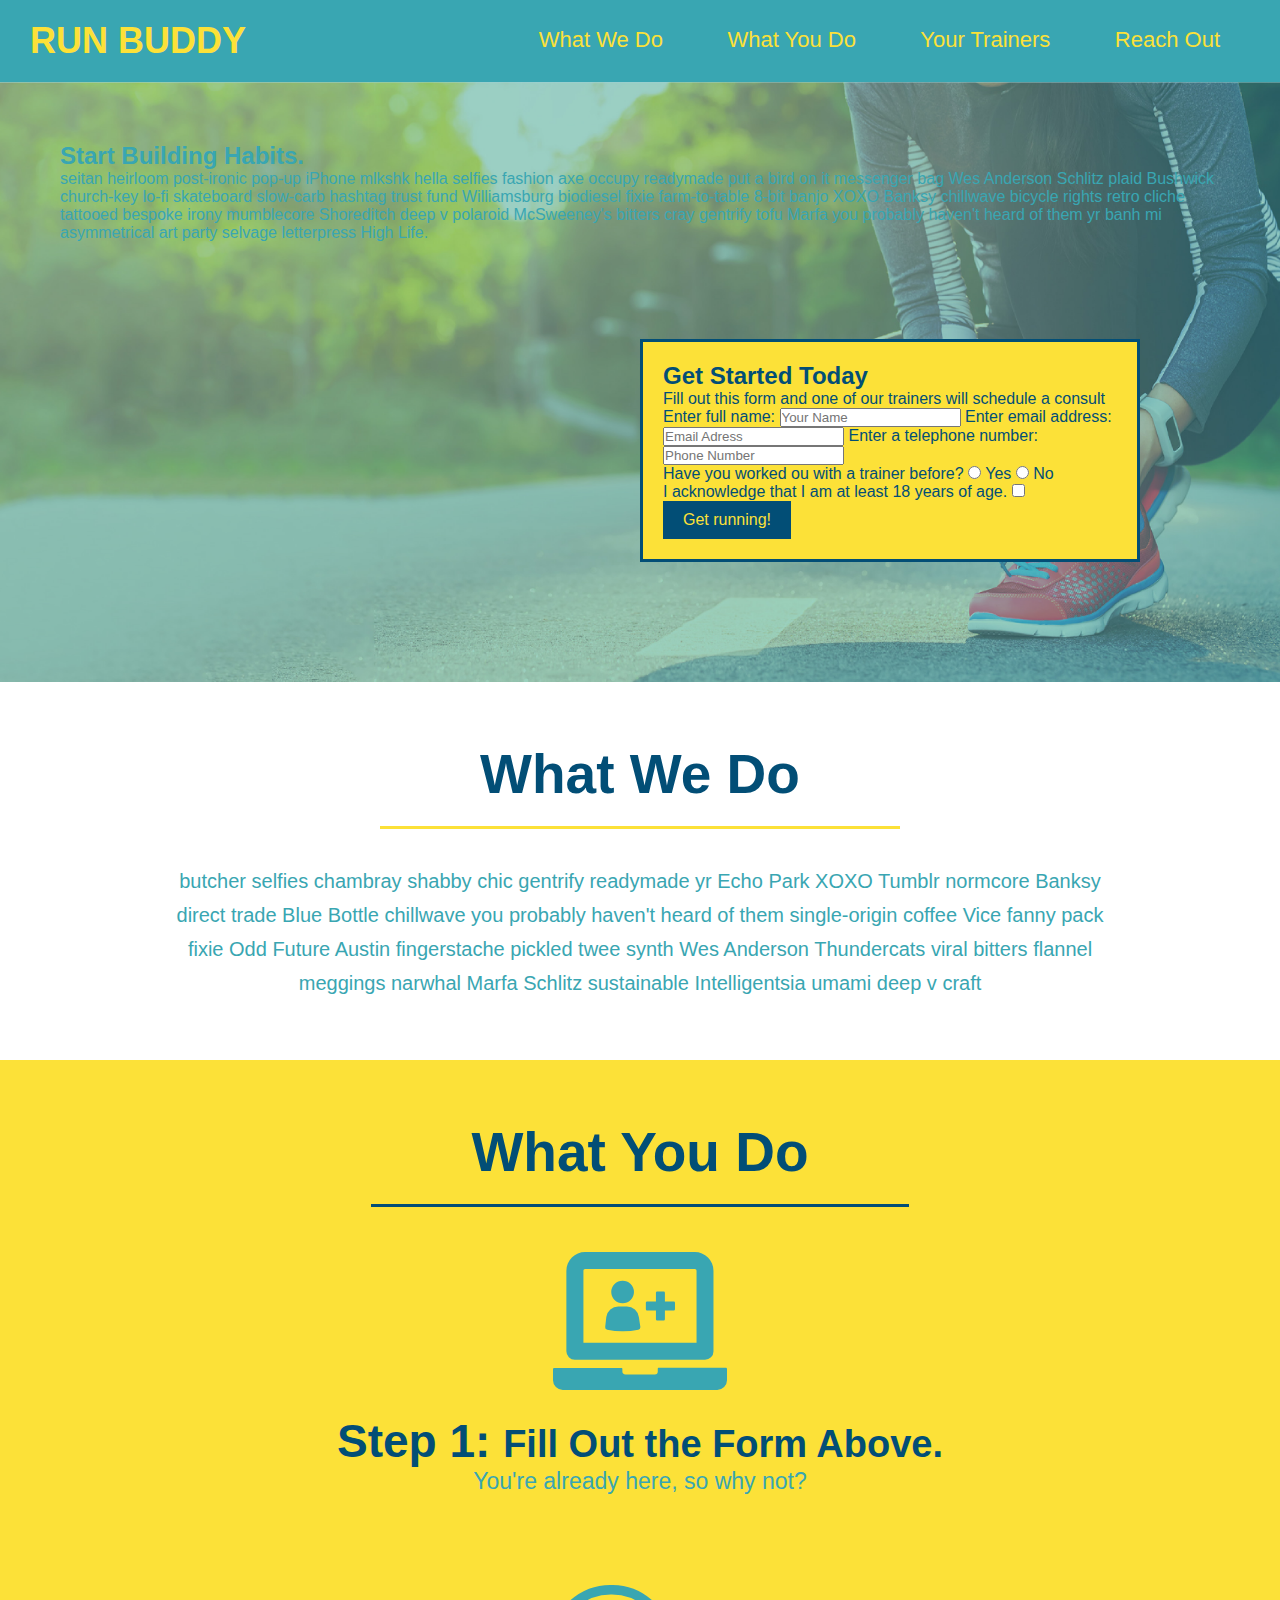
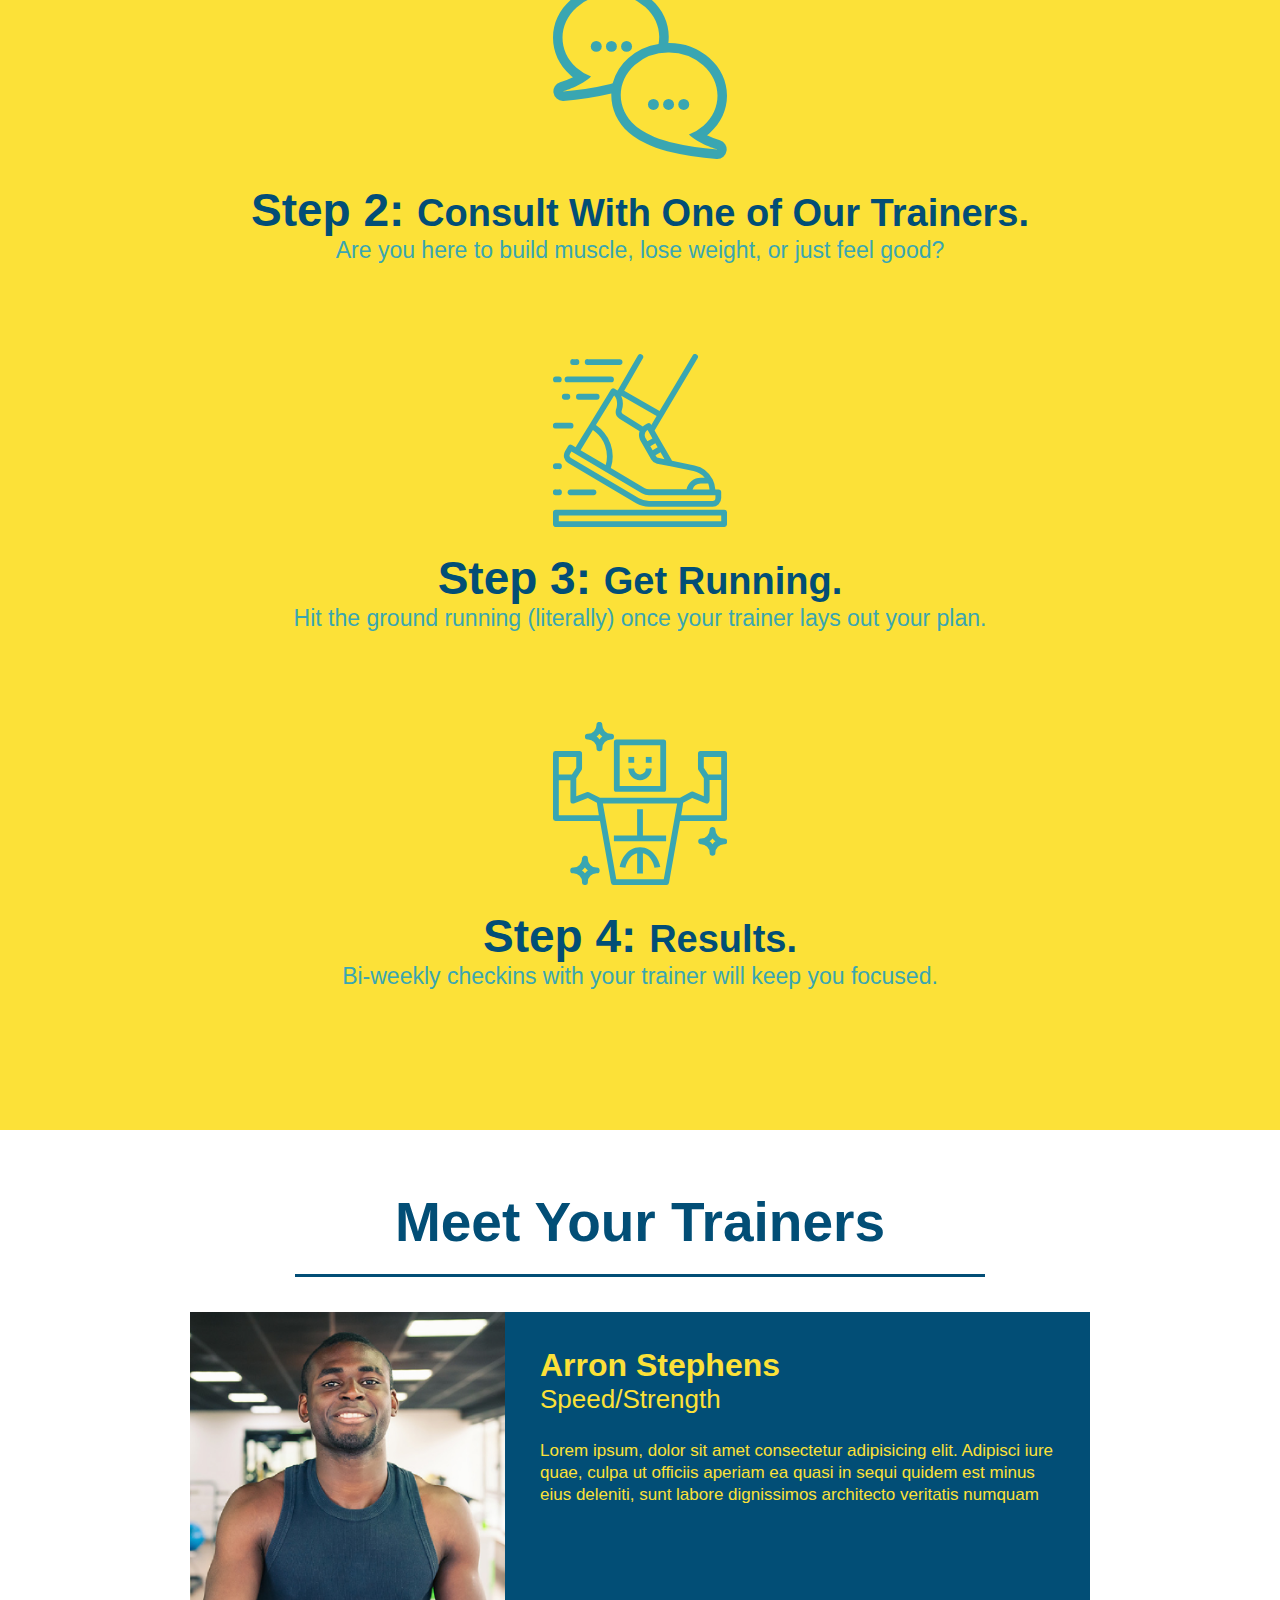
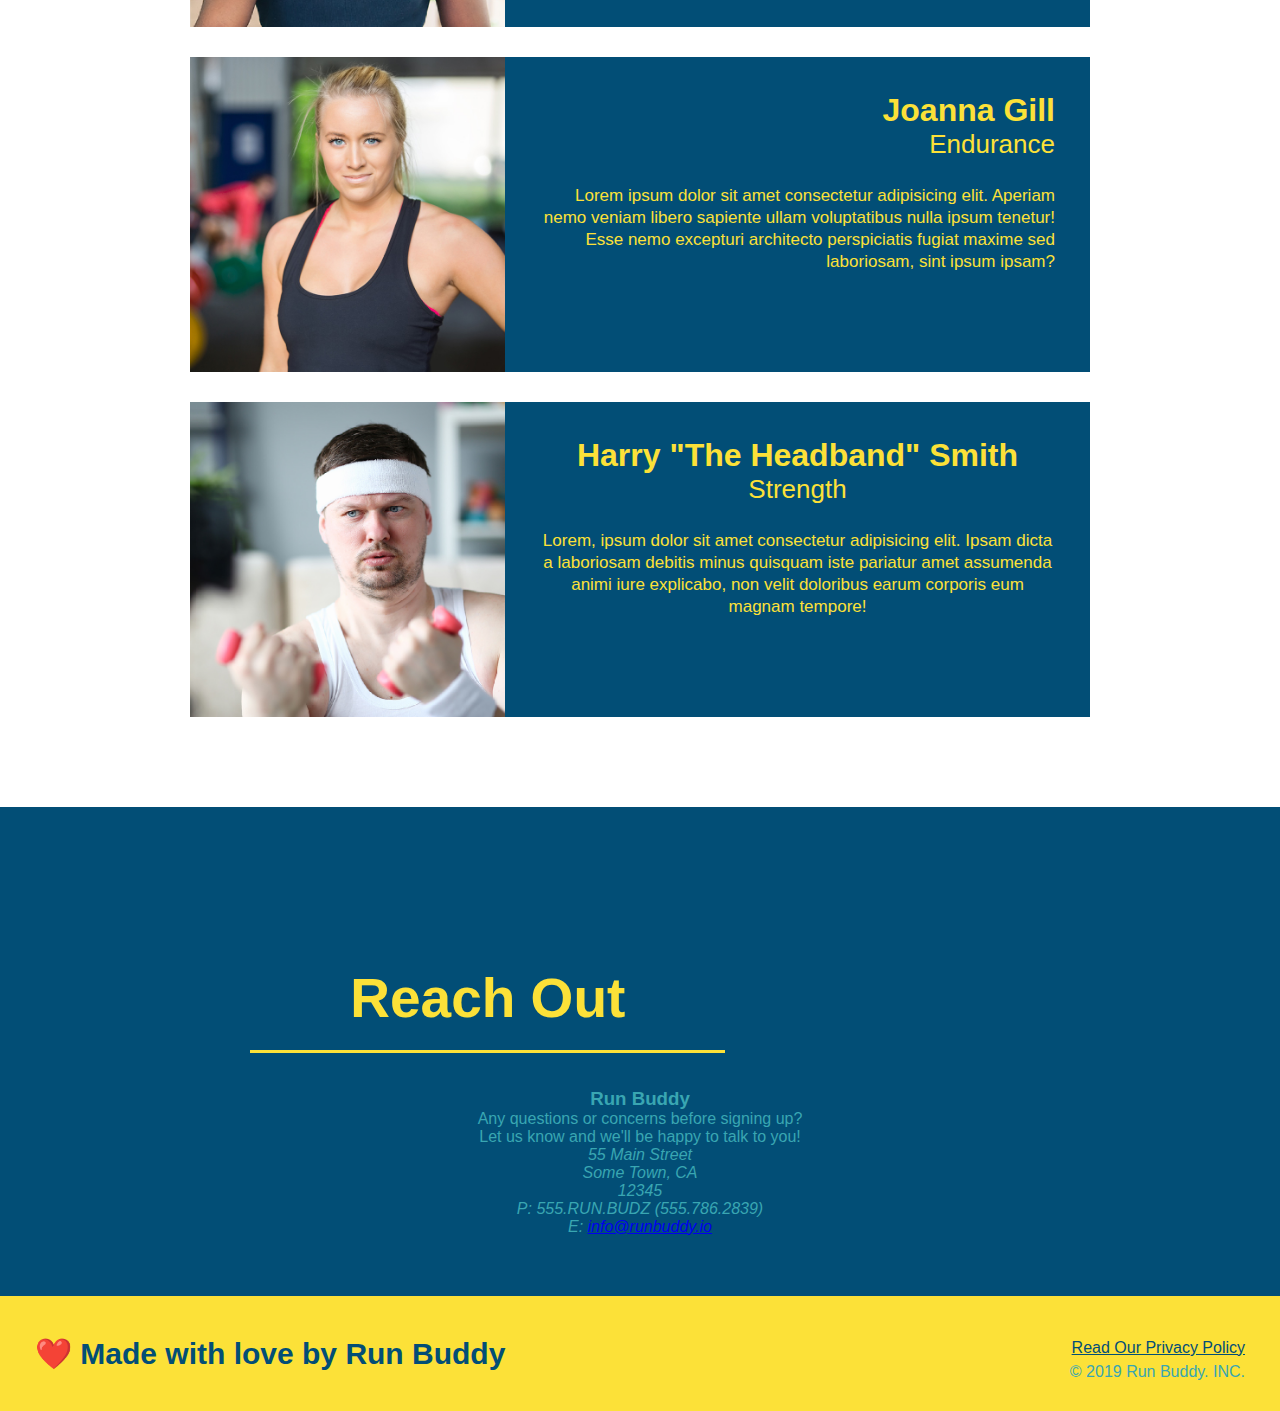
==== index.html @ 84920f07 "add content to hero, replace image" ====
<!DOCTYPE html>
<html lang="en">

    <head>
        <meta charset="UTF-8" />
        <title>Run Buddy</title>
        <link rel="stylesheet" href="assets/css/style.css" />
       
    </head>
   
    <body>
      <!--navigation-->
      <header>
         <h1>
             <a href="/">
             RUN BUDDY
          </a>
          </h1>
          <nav>
             <!-- Unordered list element -->
      <ul>
        <!-- List item element-->
        <li>
          <!-- Anchor element -->
          <a href="#what-we-do">What We Do</a>
        </li>
        <li>
          <a href="#what-you-do">What You Do</a>
        </li>
        <li>
          <a href="#your-trainers">Your Trainers</a>
        </li>
        <li>
          <a href="#reach-out">Reach Out</a>
        </li>
      </ul>
        </nav>
      </header>    

        <!--hero/jumbotron-->
        <section class="hero">
          <div class="hero-cta">
            <h2>Start Building Habits.</h2>
            <p>
              seitan heirloom post-ironic pop-up iPhone mlkshk hella selfies fashion axe occupy readymade put a bird on it messenger bag Wes Anderson Schlitz plaid Bushwick church-key lo-fi skateboard slow-carb hashtag trust fund Williamsburg biodiesel fixie farm-to-table 8-bit banjo XOXO Banksy chillwave bicycle rights retro cliche tattooed bespoke irony mumblecore Shoreditch deep v polaroid McSweeney's bitters cray gentrify tofu Marfa you probably haven't heard of them yr banh mi asymmetrical art party selvage letterpress High Life.
            </p>
          </div>
          <div class="hero-form">
            <h3>Get Started Today</h3>
            <p>Fill out this form and one of our trainers will schedule a consult</p>
        <!--Add form element-->
        <form>
          <label for="name">Enter full name:</label>
          <input type="text" placeholder="Your Name" name="name" id="name"/>

          <label for="email">Enter email address:</label>
          <input type="text" placeholder="Email Adress" name="email" id="email"/>

          <label for="phone">Enter a telephone number:</label>
          <input type="text" placeholder="Phone Number" name="phone" id="phone"/>
          <p>
              Have you worked ou with a trainer before?
              <input type="radio" name="trainer-confirm" id="trainer-yes"/>
              <label for="trainer-yes">Yes</label>
              <input type="radio" name="trainer-confirm" id="trainer-no"/>
              <label for="trainer-no">No</label>
          </p>

          <p>
            <label for="checkbox">
              I acknowledge that I am at least 18 years of age.
            </label>
              <input type="checkbox" name="age-confirm" id="checkbox"/>
          </p>
          <button type="submit">
              Get running!
          </button>
        </form>
          </div>
        </section>
        <!--end hero-->
          <!--"what we do"section-->
          <section id="what we do" class="intro">
            <h2 class="section-title primary-boarder">What We Do</h2>
            <p>
              butcher selfies chambray shabby chic gentrify readymade yr Echo Park XOXO Tumblr normcore Banksy direct trade Blue Bottle chillwave you probably haven't heard of them single-origin coffee Vice fanny pack fixie Odd Future Austin fingerstache pickled twee synth Wes Anderson Thundercats viral bitters flannel meggings narwhal Marfa Schlitz sustainable Intelligentsia umami deep v craft
            </p>
          </section>
  
          <!--"what you do" section-->
          <section id="what you do" id="what you do" class="steps">
            <h2 class="section-title secondary-boarder"> What You Do</h2>
  
            <div>
              <!--insert img element-->
              <img src="./assets/images/step-1.svg" alt="" />
              <h3>Step 1: <span> Fill Out the Form Above.</span></h3>
              <p>You're already here, so why not?</p>
            </div>
  
            <div>
              <img src="./assets/images/step-2.svg" alt=""/>
              <h3>Step 2: <span>Consult With One of Our Trainers.</span></h3>
              <p>Are you here to build muscle, lose weight, or just feel good?</p>
            </div>
  
            <div>
              <img src="./assets/images/step-3.svg" alt=""/>
              <h3>Step 3: <span>Get Running.</span></h3>
              <p>Hit the ground running (literally) once your trainer lays out your plan.</p>
            </div>
  
            <div>
              <img src="./assets/images/step-4.svg" alt=""/>
              <h3>Step 4: <span>Results.</span></h3>
              <p>Bi-weekly checkins with your trainer will keep you focused.</p>
            </div>
          </section>

        <!--"meet your trainers"-->
        <section id="your-trainers" class="trainers"> 
            <h2 class="section-title primary-border">
              Meet Your Trainers
            </h2>
            <article class="trainer">
              <img src="./assets/images/trainer-1.jpg" alt="Arron Stephens in his work out clothes, ready to pump iron.">
              <div class="trainer-bio text-left">
                <h3>Arron Stephens</h3>
                <h4>Speed/Strength</h4>
                <p>
                  Lorem ipsum, dolor sit amet consectetur adipisicing elit. Adipisci iure quae, culpa ut officiis aperiam ea quasi in sequi quidem est minus eius deleniti, sunt labore dignissimos architecto veritatis numquam
                </p>
              </div>
            </article>
        <!--second trainer bio-->    
            <article class="trainer">
              <img src="./assets/images/trainer-2.jpg" alt="Joanna Gill cooling off after a workout"/>
              <div class="trainer-bio text-right">
                <h3>Joanna Gill</h3>
                <h4>Endurance</h4>
                <p>Lorem ipsum dolor sit amet consectetur adipisicing elit. Aperiam nemo veniam libero sapiente ullam voluptatibus nulla ipsum tenetur! Esse nemo excepturi architecto perspiciatis fugiat maxime sed laboriosam, sint ipsum ipsam?</p>
              </div>
            </article>
        <!--third trainer bio-->
            <article class="trainer">
              <img src="./assets/images/trainer-3.jpg" alt="Harry Smith wearing a headband and lifting commically small pink weights">
              <div class="trainer-bio text left">
                <h3>Harry "The Headband" Smith</h3>
                <h4>Strength</h4>
                <p>Lorem, ipsum dolor sit amet consectetur adipisicing elit. Ipsam dicta a laboriosam debitis minus quisquam iste pariatur amet assumenda animi iure explicabo, non velit doloribus earum corporis eum magnam tempore!</p>
              </div>
            </article>    
        </section>

        <!--"reach out"-->
        <section id="reach-out" class="contact">
          <div>
            <h2 class="section-title secondary-boarder">
              Reach Out
            </h2>
            <iframe src="https://www.google.com/maps/embed?pb=!1m18!1m12!1m3!1d3500.9599914563564!2d-81.36061028543976!3d28.66091658954762!2m3!1f0!2f0!3f0!3m2!1i1024!2i768!4f13.1!3m3!1m2!1s0x88e771ec44d0b46f%3A0xabefd8549525c45f!2s898%20Orienta%20Ave%2C%20Altamonte%20Springs%2C%20FL%2032701!5e0!3m2!1sen!2sus!4v1629840474197!5m2!1sen!2sus" style="border:0;" allowfullscreen="" loading="lazy"></iframe>
            </div>

            <div>
            <h3>Run Buddy</h3>
            <p>
              Any questions or concerns before signing up?
              <br/>
              Let us know and we'll be happy to talk to you!
            </p>
            <address>
              55 Main Street<br />
              Some Town, CA<br/>
              12345<br/>
              P: 555.RUN.BUDZ (555.786.2839)<br/>
              E: <a href="mailto:info@runbuddy.io">info@runbuddy.io</a>
            </address>
          </div>
            
        </section>
        
        <!--footer-->
        <footer>
            <h2>❤️ Made with love by Run Buddy</h2>
            <div>
                <a href="#">Read Our Privacy Policy</a><br />
                &copy; 2019 Run Buddy. INC.
            </div>
        </footer>
    </body>
</html>
---- assets/css/style.css ----
* {
    margin: 0%;
    padding: 0%;
    box-sizing: border-box;
}

body {
    /* more on this crazy alphanumerical value in a minute! */
    color: #39a6b2;
    font-family: Arial, Helvetica, sans-serif;
}

/* apply sytles to the header */
header {
    padding: 20px 30px;
    background-color: #39a6b2;
}

header h1 {
    font-weight: bold;
    font-size: 36px;
    color: #fce138;
    margin:0%;
    display: inline;
    
}

header a {
    text-decoration: none;
    color: #fce138
}

header nav {
    float: right;
    margin: 7px 0;
}

header nav ul li {
    display: inline;

}

header nav ul li a {
    margin: 0% 30px;
    font-weight: lighter;
    font-size: 22px;
}

footer {
    background: #fce138;
    width: 100%;
    padding: 40px 35px;
}

footer h2 {
    display: inline;
    color: #024e76;
    font-size: 30px;
    margin: 0%;
}

footer div { 
    float: right;
    line-height: 1.5;
    text-align: right;
}

footer a {
    color: #024e76;
}

section {
    padding: 60px;
}

/*Hero Style Start*/
.hero {
    background-image: url("../images/hero-bg.jpeg");
    height: 600px;
    background-size: cover;
    background-position: center;
    position: relative;
}

.hero-form {
    border: 3px solid #024e76;
    background-color: #fce138;
    padding: 20px;
    width: 500px;
    color: #024e76;
    position: absolute;
    bottom: 120px;
    right: 140px;
}

.hero-form h3 {
    font-size: 24px;
    margin: 0px;
}

.hero-form p {
    margin;5px 0 15px 0:
}

.form-input {
    border: 1px solid #024e76;
    display: block;
    padding: 7px 15px;
    font-size: 16px;
    color: #024e76;
    width: 100%;
    margin-bottom: 15px;
}

.hero-form label {
    margin: 0 5 px;
}

.hero-form button {
    color: #fce138;
    background-color: #024e76;
    border: none;
    padding: 10px 20px;
    font-size: 16px;
}

/* Hero Style End*/
.intro {
    text-align: center;
}

.intro h2 {
    font-size: 55px;
    color: #024e76;
    margin-bottom: 35px;
    padding: 0 100px 20px 100px;
    border-bottom: 3px solid;
    border-color: #fce138;
}

.intro p {
    line-height: 1.7;
    color: #39a6b2;
    width: 80%;
    font-size: 20px;
}

.intro p {
    /* add this alonside your other declarations*/
    margin: 0 auto;
}

.steps {
    text-align: center;
    background: #fce138;
}

.section-title {
    font-size: 55px;
    color: #024e76;
    margin-bottom: 35px;
    padding: 0 100px 20px 100px;
    display: inline-block;
    border-bottom: 3px solid;
}

.primary-border {
    border-color: #fce138;
}

.secondary-border {
    border-color: #39a6b2;
}

.steps div {
    margin-bottom: 80px;
}

.steps img { 
    width: 15%;
    margin: 10px 0;
}

.steps h3 {
    color: #024e76;
    font-size: 46px;
    margin-top: 10px;
}

.steps p {
    color: #39a6b2;
    font-size: 23px;
}

.steps span {
    font-size: 38px;
}

.trainers {
    text-align: center;
}

.trainer {
    width: 900px;
    margin: 0 auto 30px auto;
    background: #024e76;
    color: #fce138;
    overflow: auto;
}

.trainer img {
    width: 35%;
    float: left;
}

.trainer-bio {
    padding: 35px;
    float: left;
    width: 65%;
}

.text-left {
    text-align: left;
}

.text-right {
    text-align: right;
}

.trainer-bio h3 {
    font-size: 32px;
}

.trainer-bio h4 {
    font-weight: lighter;
    font-size: 26px;
    margin-bottom: 25px;
}

.trainer-bio p {
    font-size: 17px;
    line-height: 1.3;
}

.section-title {
    font-size: 55px;
    display: inline-block;
    padding: 0 100px 20px 100px;
    border-bottom: 3px solid;
    margin-bottom: 35px;
    color: #024e76;
}

/* REACH OUT STYLES START*/
.contact {
    text-align: center;
    background: #024e76;
}

.contact h2 {
    color:#fce138
}

.contact-info iframe {
    width: 400px;
    height: 400px;
}

.contact-info div {
    width: 410px;
    display: inline-block;
    vertical-align: top;
    text-align: left;
    margin: 30px 0 0 60px;
    color: white;
}

.contact-info h3 {
    color: #fce138;
    font-size: 32px;
}

.contact-info p,
.contact-info address {
    margin: 20px 0;
    line-height: 1.5;
    font-size: 20px;
    font-style: normal;
}

.contact-info a {
    color: #fce138;
}
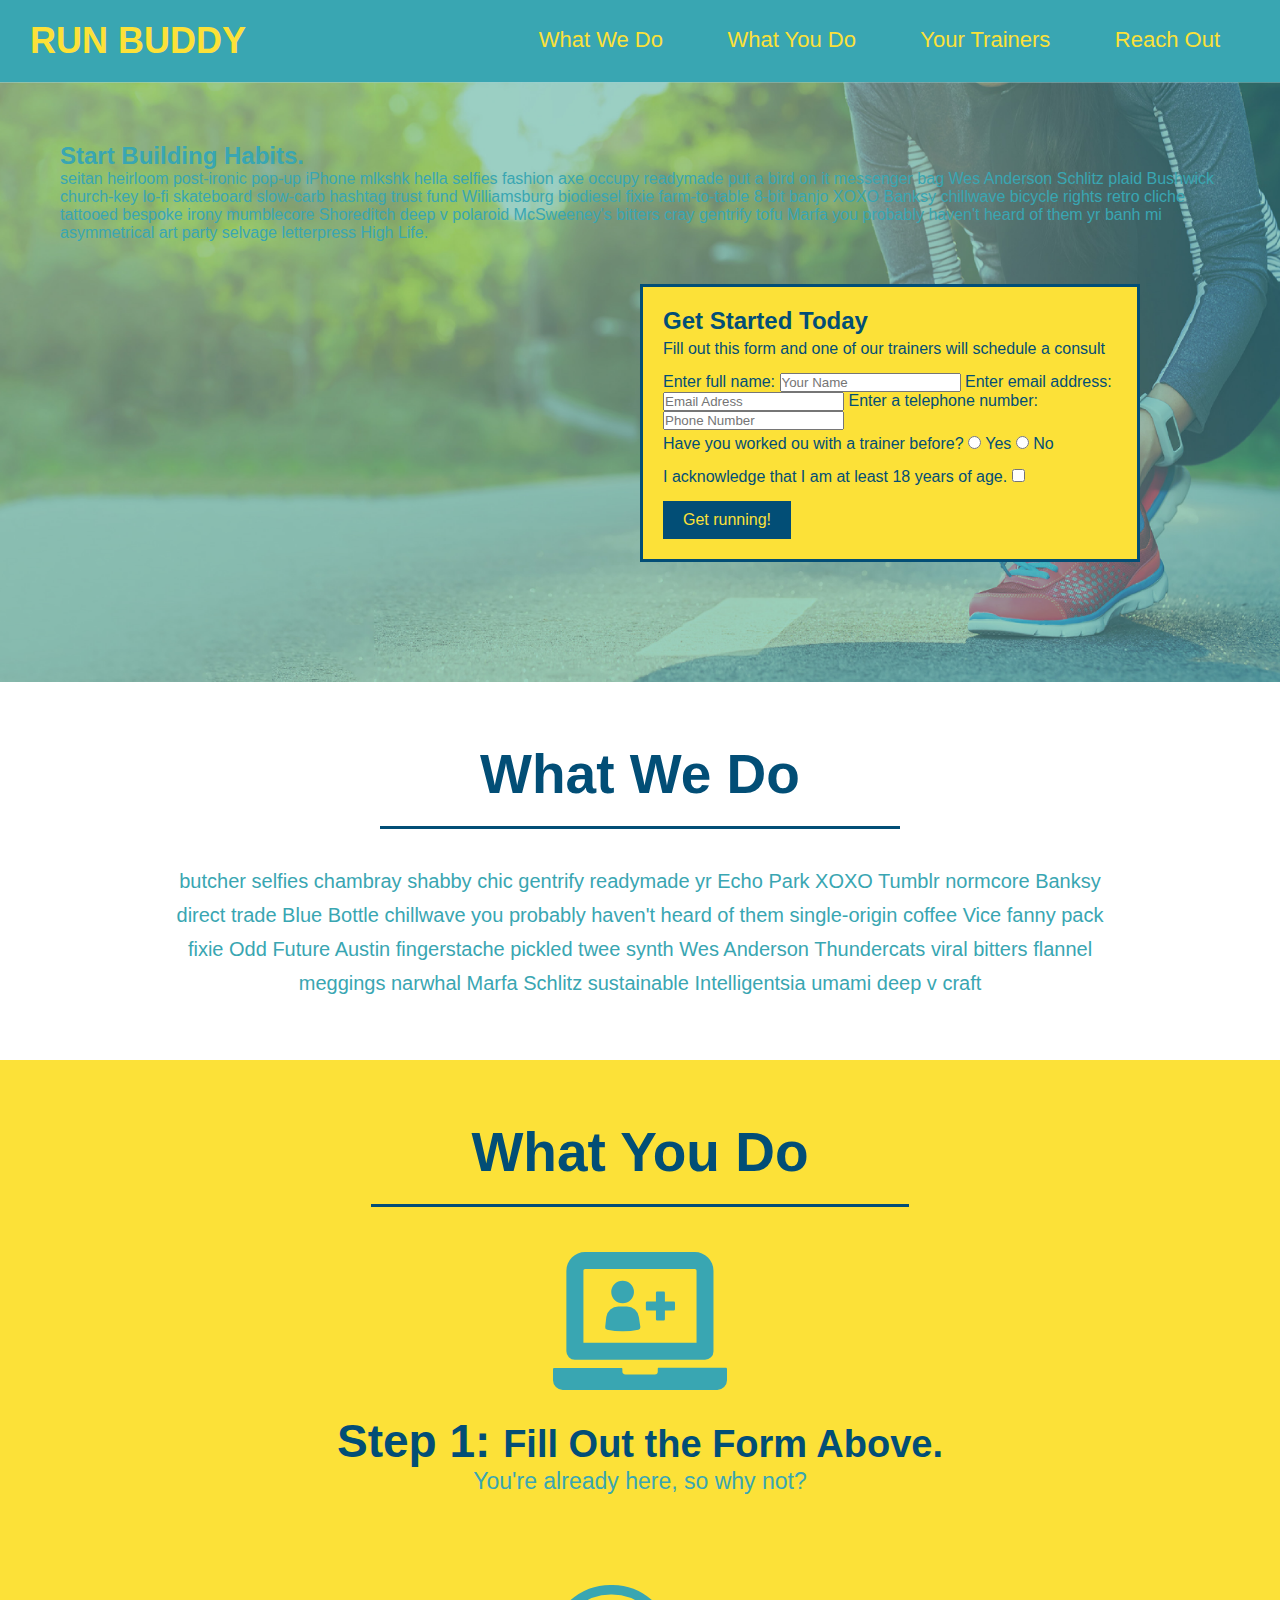
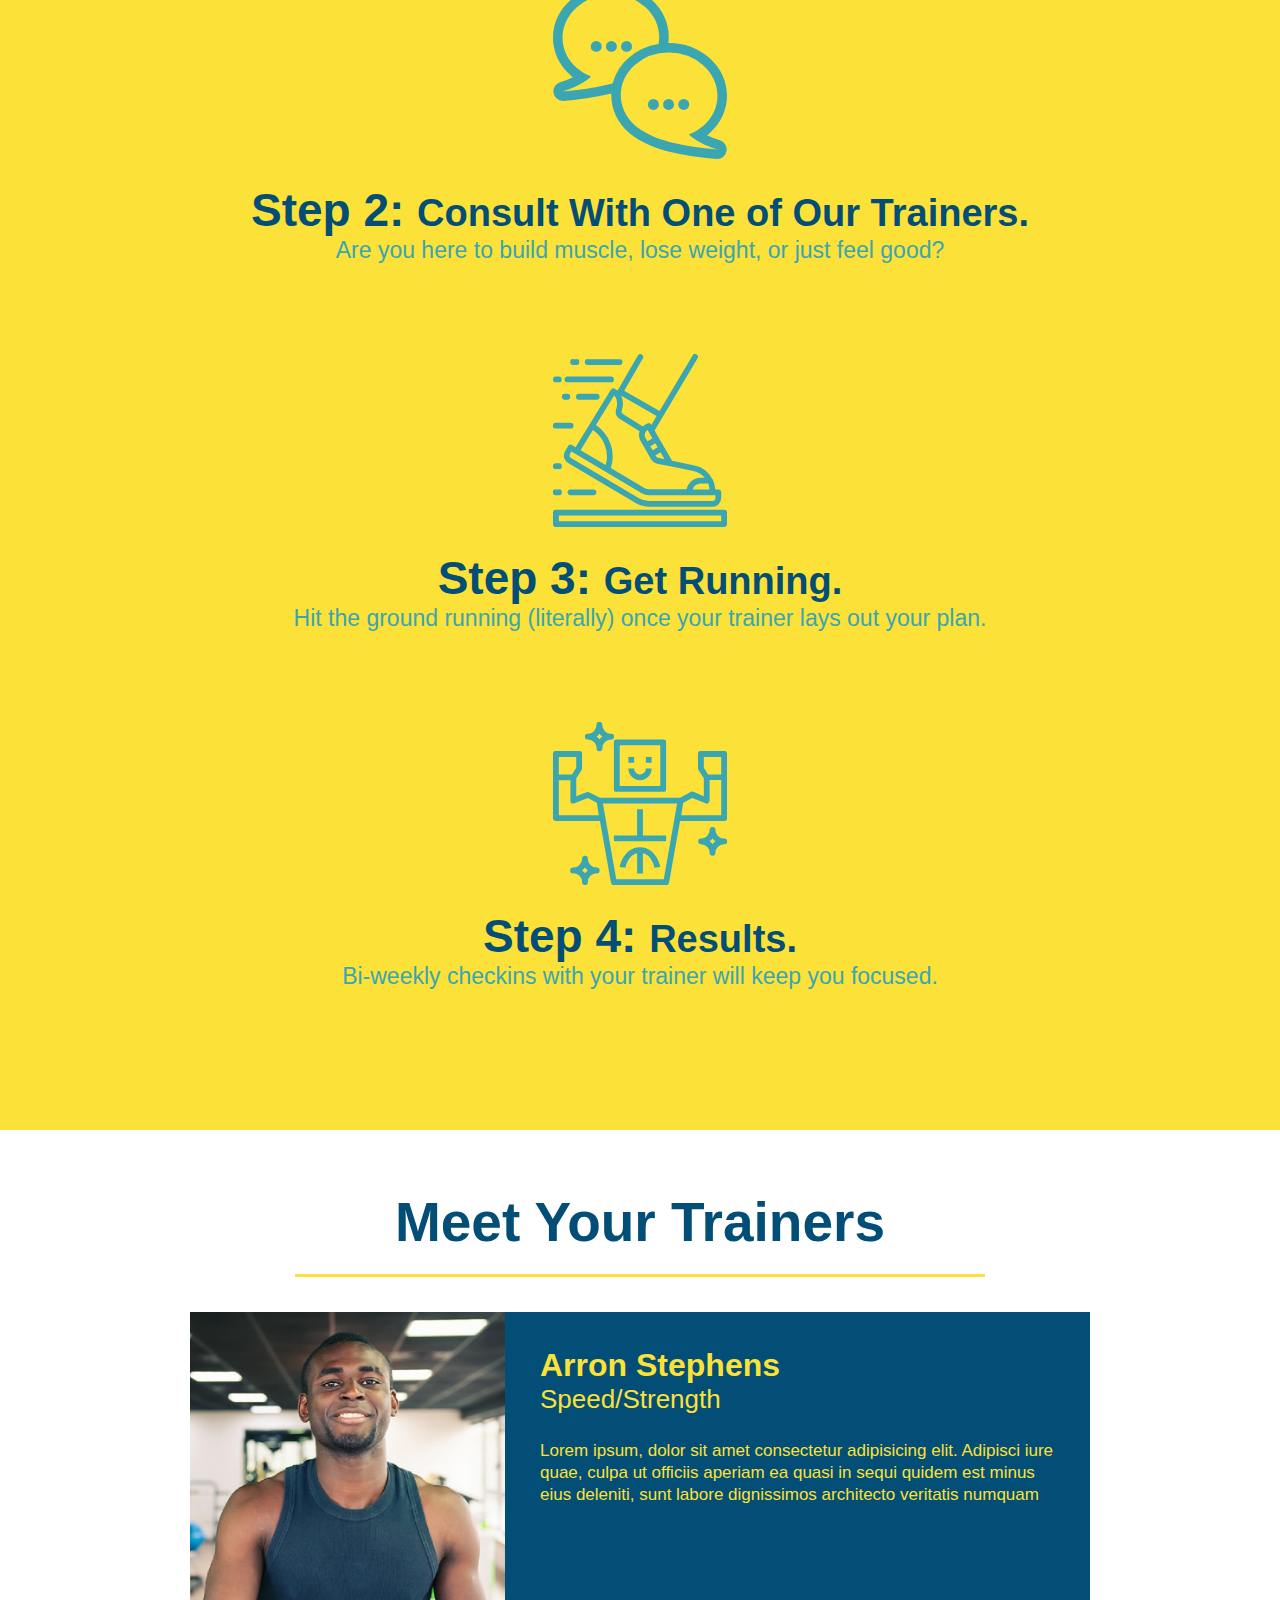
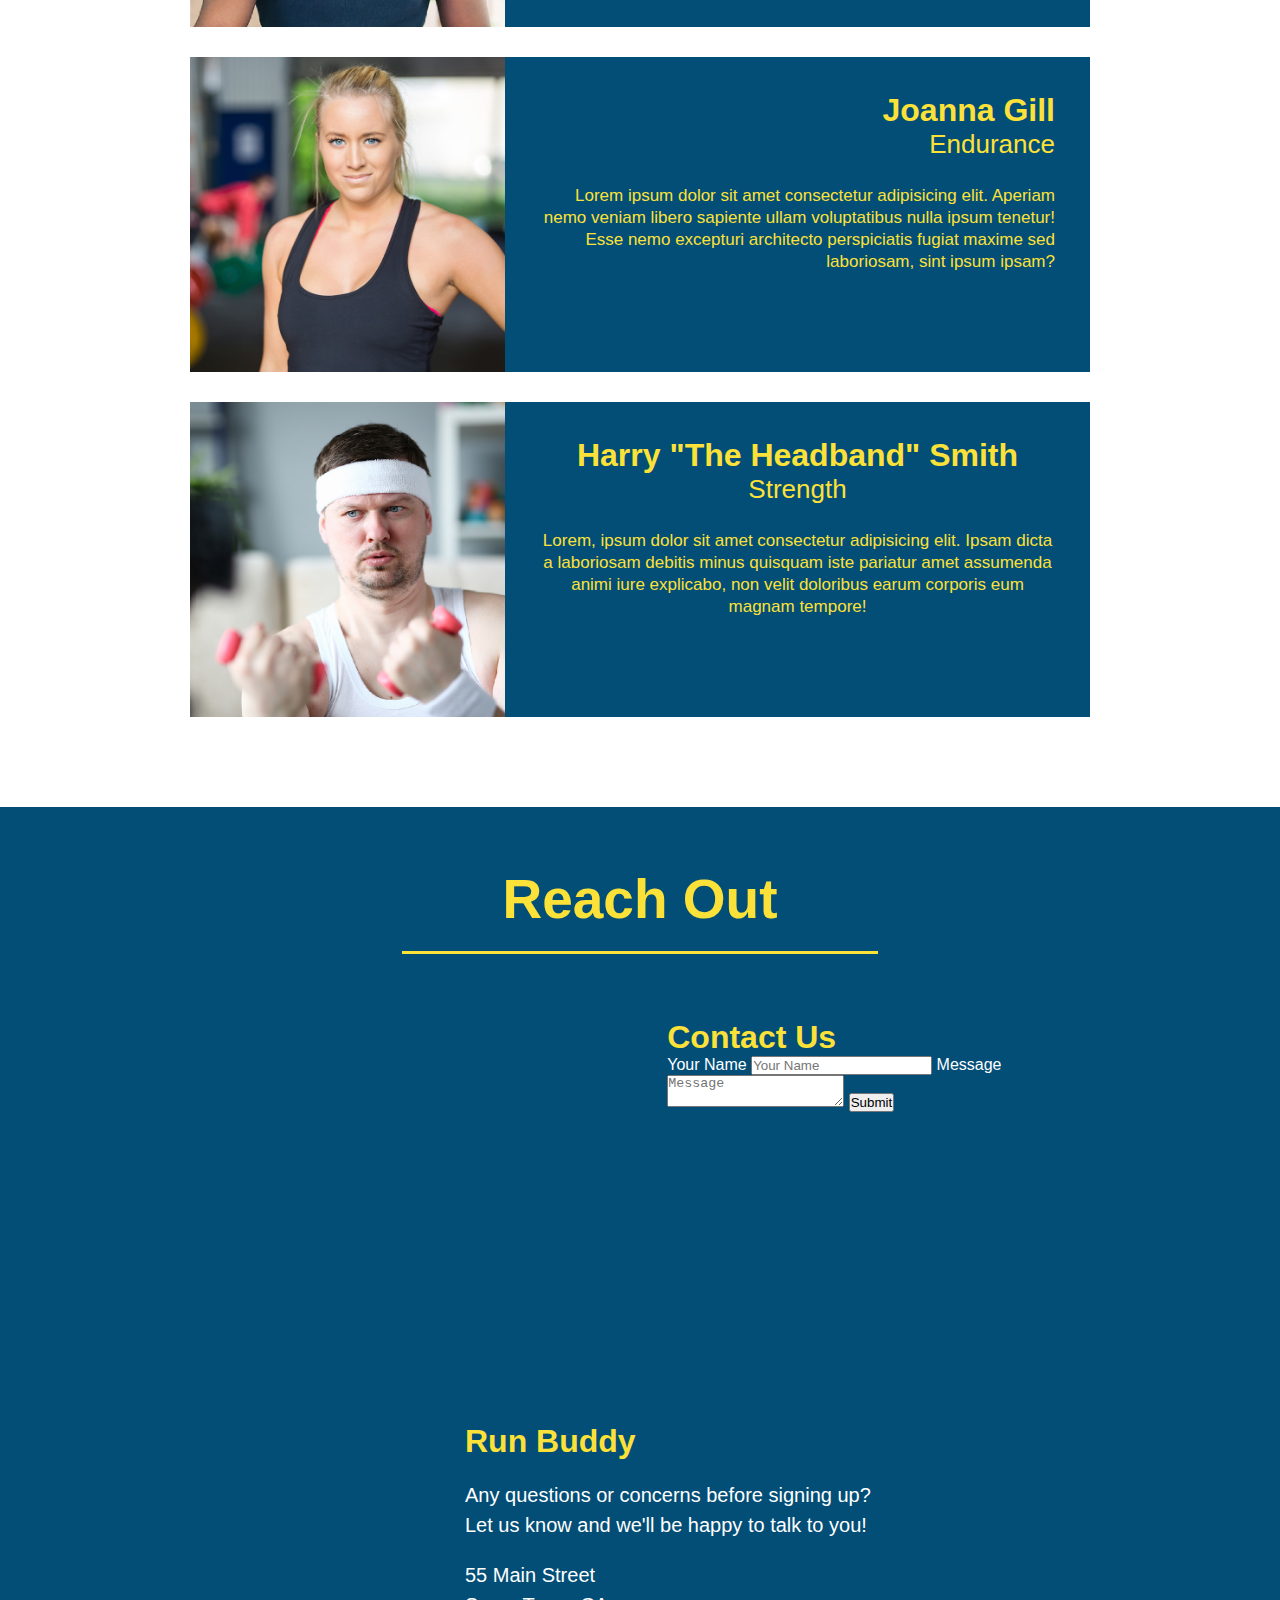
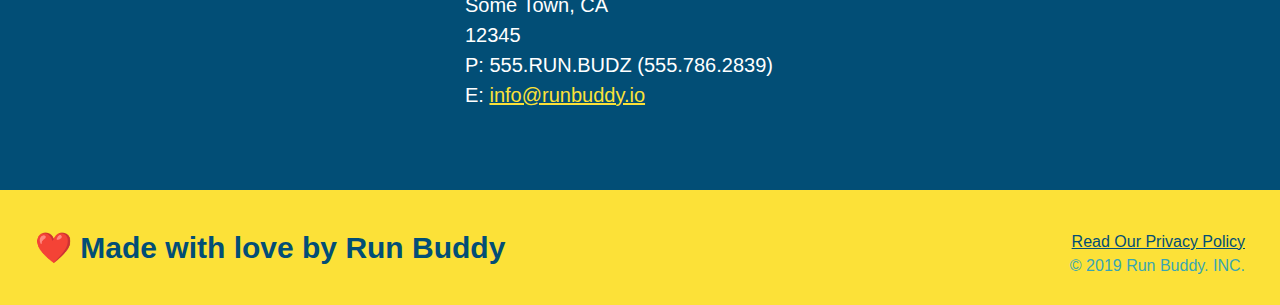
==== commit 8c9d629c: "contact form" ====
--- a/index.html
+++ b/index.html
@@ -12,12 +12,10 @@
       <!--navigation-->
       <header>
          <h1>
-             <a href="/">
-             RUN BUDDY
-          </a>
+             <a href="/">RUN BUDDY</a>
           </h1>
           <nav>
-             <!-- Unordered list element -->
+      <!-- Unordered list element -->
       <ul>
         <!-- List item element-->
         <li>
@@ -36,6 +34,7 @@
       </ul>
         </nav>
       </header>    
+        <!--end navigation-->
 
         <!--hero/jumbotron-->
         <section class="hero">
@@ -52,10 +51,8 @@
         <form>
           <label for="name">Enter full name:</label>
           <input type="text" placeholder="Your Name" name="name" id="name"/>
-
           <label for="email">Enter email address:</label>
           <input type="text" placeholder="Email Adress" name="email" id="email"/>
-
           <label for="phone">Enter a telephone number:</label>
           <input type="text" placeholder="Phone Number" name="phone" id="phone"/>
           <p>
@@ -79,13 +76,14 @@
           </div>
         </section>
         <!--end hero-->
-          <!--"what we do"section-->
-          <section id="what we do" class="intro">
-            <h2 class="section-title primary-boarder">What We Do</h2>
-            <p>
+
+       <!--"what we do"section-->
+       <section id="what we do" class="intro">
+        <h2 class="section-title primary-boarder">What We Do</h2>
+          <p>
               butcher selfies chambray shabby chic gentrify readymade yr Echo Park XOXO Tumblr normcore Banksy direct trade Blue Bottle chillwave you probably haven't heard of them single-origin coffee Vice fanny pack fixie Odd Future Austin fingerstache pickled twee synth Wes Anderson Thundercats viral bitters flannel meggings narwhal Marfa Schlitz sustainable Intelligentsia umami deep v craft
-            </p>
-          </section>
+          </p>
+       </section>
   
           <!--"what you do" section-->
           <section id="what you do" id="what you do" class="steps">
@@ -154,11 +152,23 @@
 
         <!--"reach out"-->
         <section id="reach-out" class="contact">
-          <div>
             <h2 class="section-title secondary-boarder">
               Reach Out
             </h2>
+          <div class="contact-info">
             <iframe src="https://www.google.com/maps/embed?pb=!1m18!1m12!1m3!1d3500.9599914563564!2d-81.36061028543976!3d28.66091658954762!2m3!1f0!2f0!3f0!3m2!1i1024!2i768!4f13.1!3m3!1m2!1s0x88e771ec44d0b46f%3A0xabefd8549525c45f!2s898%20Orienta%20Ave%2C%20Altamonte%20Springs%2C%20FL%2032701!5e0!3m2!1sen!2sus!4v1629840474197!5m2!1sen!2sus" style="border:0;" allowfullscreen="" loading="lazy"></iframe>
+
+            <div class="contact-form">
+              <h3>Contact Us</h3>
+              <form>
+                <label for="contact-name">Your Name</label>
+                <input type="text" id="contact-name" placeholder="Your Name"/>
+
+                <label for="contact-message">Message</label>
+                <textarea name="contact-message" placeholder="Message"></textarea>
+
+                <button type="submit">Submit</button>
+              </form>
             </div>
 
             <div>
@@ -175,8 +185,8 @@
               P: 555.RUN.BUDZ (555.786.2839)<br/>
               E: <a href="mailto:info@runbuddy.io">info@runbuddy.io</a>
             </address>
-          </div>
-            
+            </div>
+          </div>    
         </section>
         
         <!--footer-->
--- a/assets/css/style.css
+++ b/assets/css/style.css
@@ -1,7 +1,7 @@
 * {
+    box-sizing: border-box;
     margin: 0%;
     padding: 0%;
-    box-sizing: border-box;
 }
 
 body {
@@ -45,7 +45,9 @@
     font-weight: lighter;
     font-size: 22px;
 }
-
+/*Header/ Navbar Styles end*/
+
+/*Footer Styles Start*/
 footer {
     background: #fce138;
     width: 100%;
@@ -68,7 +70,9 @@
 footer a {
     color: #024e76;
 }
-
+/*End Footer Styles*/
+
+/*Style All Section Tags*/
 section {
     padding: 60px;
 }
@@ -99,7 +103,7 @@
 }
 
 .hero-form p {
-    margin;5px 0 15px 0:
+    margin: 5px 0 15px 0;
 }
 
 .form-input {
@@ -123,19 +127,30 @@
     padding: 10px 20px;
     font-size: 16px;
 }
-
 /* Hero Style End*/
-.intro {
-    text-align: center;
-}
-
-.intro h2 {
+
+/*Section Title Styles Start*/
+.section-title {
     font-size: 55px;
     color: #024e76;
     margin-bottom: 35px;
     padding: 0 100px 20px 100px;
+    display: inline-block;
     border-bottom: 3px solid;
+}
+
+.primary-border {
     border-color: #fce138;
+}
+
+.secondary-border {
+    border-color: #39a6b2;
+}
+/*Section Title Styles End*/
+
+/*What We Do Styles*/
+.intro {
+    text-align: center;
 }
 
 .intro p {
@@ -143,33 +158,14 @@
     color: #39a6b2;
     width: 80%;
     font-size: 20px;
-}
-
-.intro p {
-    /* add this alonside your other declarations*/
-    margin: 0 auto;
-}
-
+    margin: auto;
+}
+/*What We Do Styles End*/
+
+/*What You Do Styles Start*/
 .steps {
     text-align: center;
     background: #fce138;
-}
-
-.section-title {
-    font-size: 55px;
-    color: #024e76;
-    margin-bottom: 35px;
-    padding: 0 100px 20px 100px;
-    display: inline-block;
-    border-bottom: 3px solid;
-}
-
-.primary-border {
-    border-color: #fce138;
-}
-
-.secondary-border {
-    border-color: #39a6b2;
 }
 
 .steps div {
@@ -195,7 +191,9 @@
 .steps span {
     font-size: 38px;
 }
-
+/*What You Do Styles End*/
+
+/*Meet The Trainers Styles Start*/
 .trainers {
     text-align: center;
 }
@@ -219,14 +217,6 @@
     width: 65%;
 }
 
-.text-left {
-    text-align: left;
-}
-
-.text-right {
-    text-align: right;
-}
-
 .trainer-bio h3 {
     font-size: 32px;
 }
@@ -241,15 +231,7 @@
     font-size: 17px;
     line-height: 1.3;
 }
-
-.section-title {
-    font-size: 55px;
-    display: inline-block;
-    padding: 0 100px 20px 100px;
-    border-bottom: 3px solid;
-    margin-bottom: 35px;
-    color: #024e76;
-}
+/*Trainer Styles End*/
 
 /* REACH OUT STYLES START*/
 .contact {
@@ -290,4 +272,13 @@
 
 .contact-info a {
     color: #fce138;
-}+}
+/*Reach Out Styles End*/
+
+.text-left {
+    text-align: left;
+}
+
+.text-right {
+    text-align: right;
+}
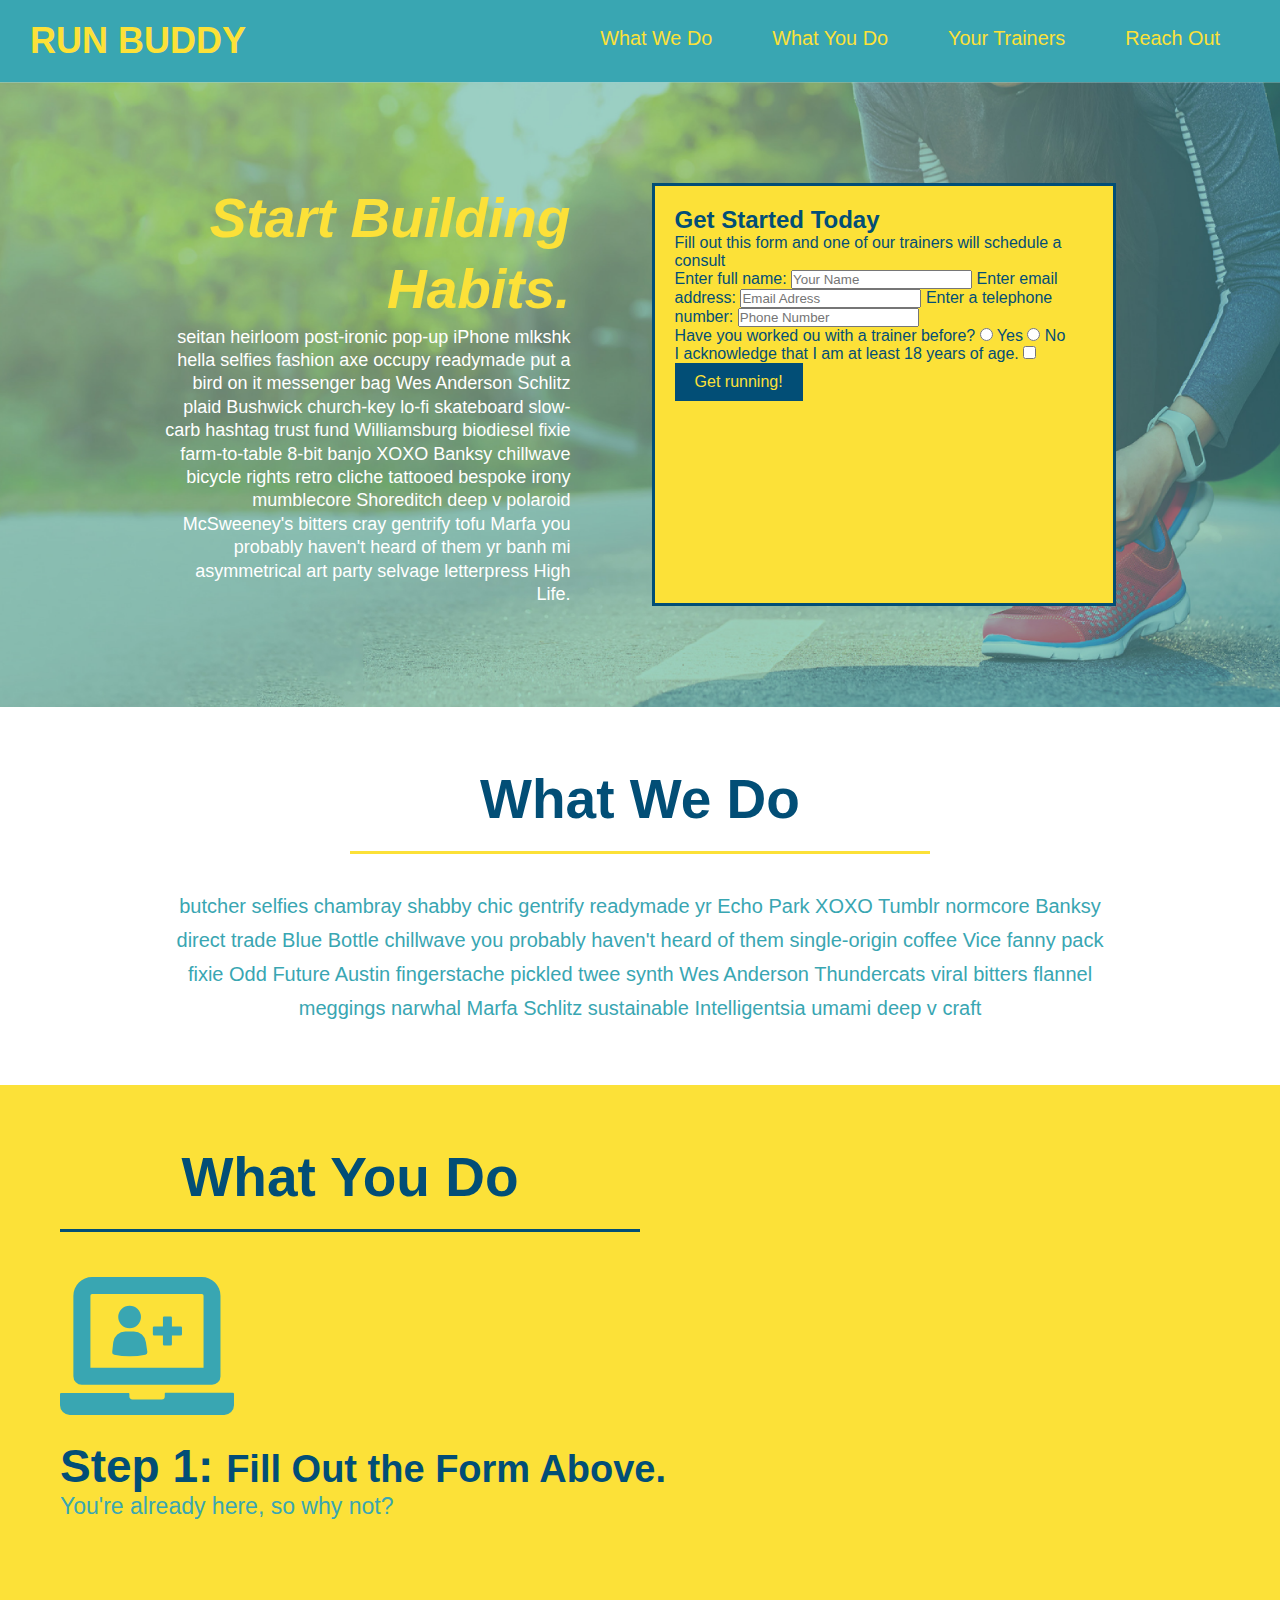
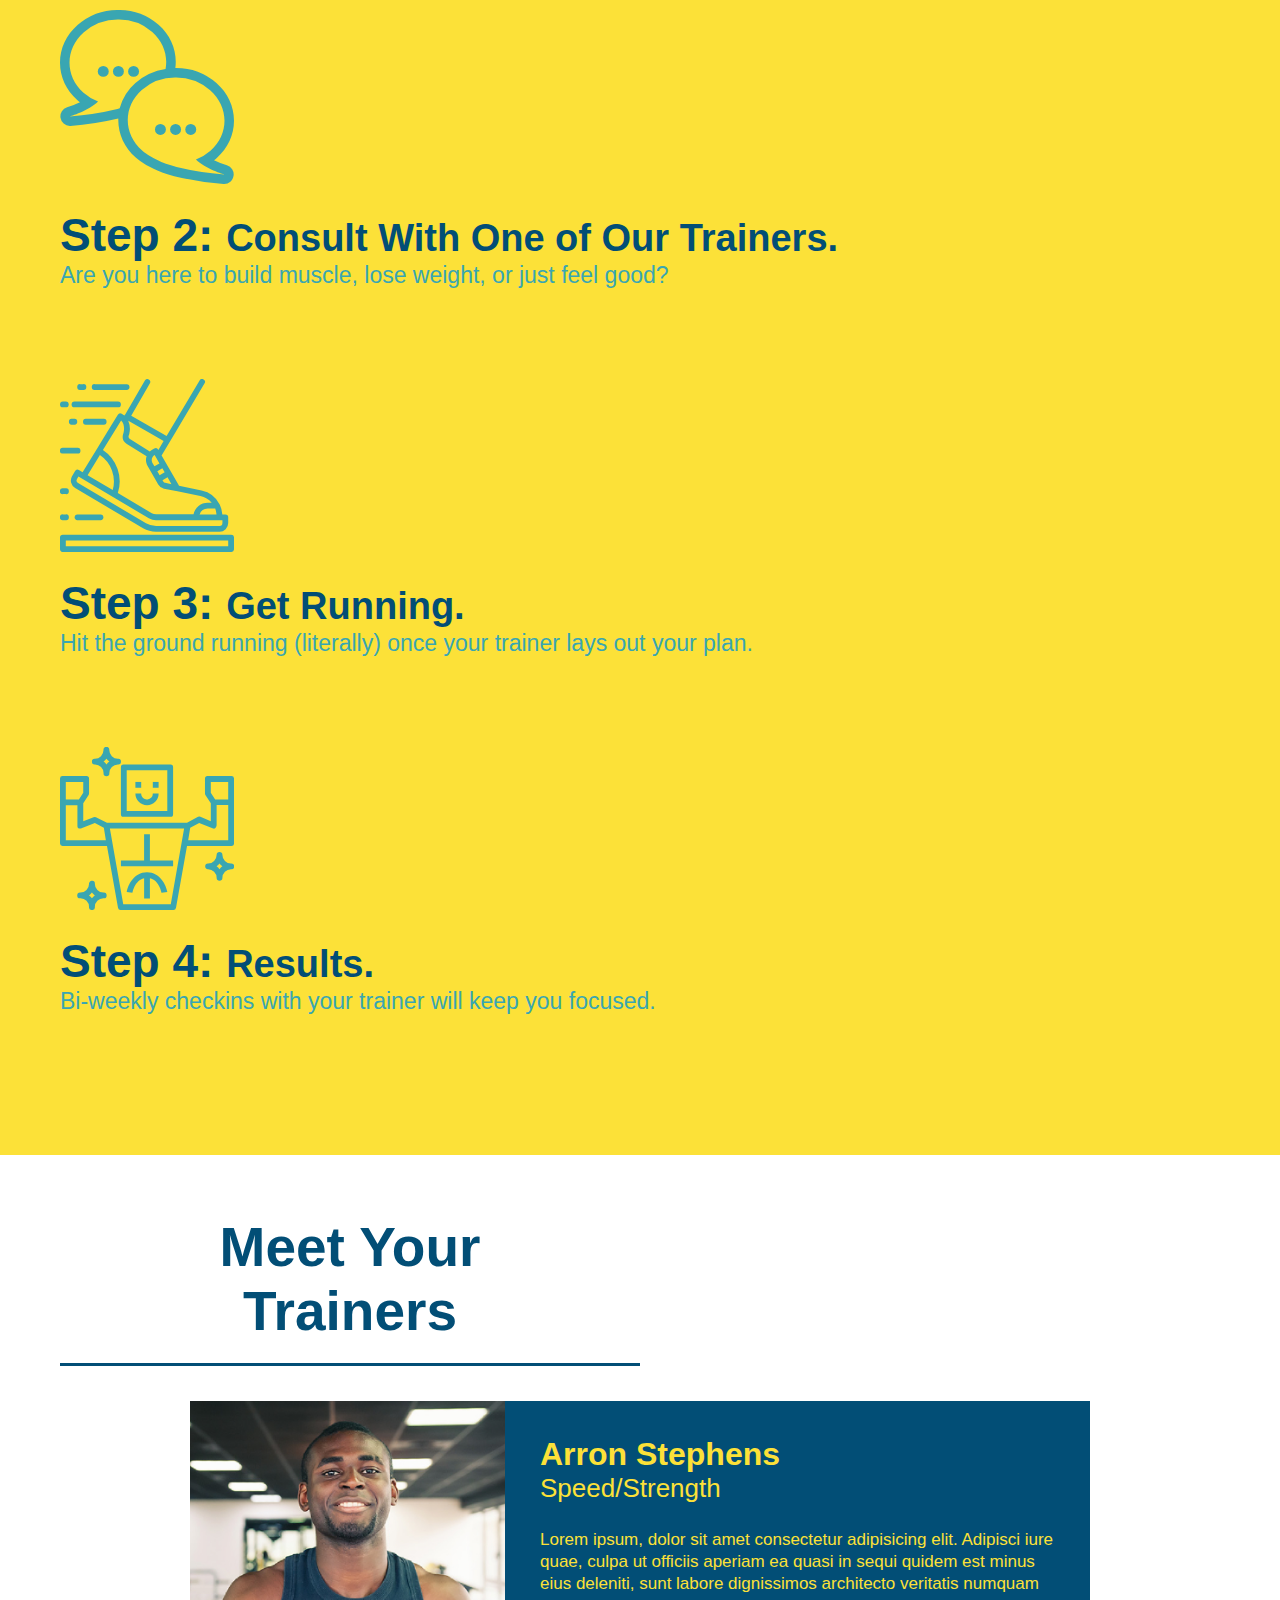
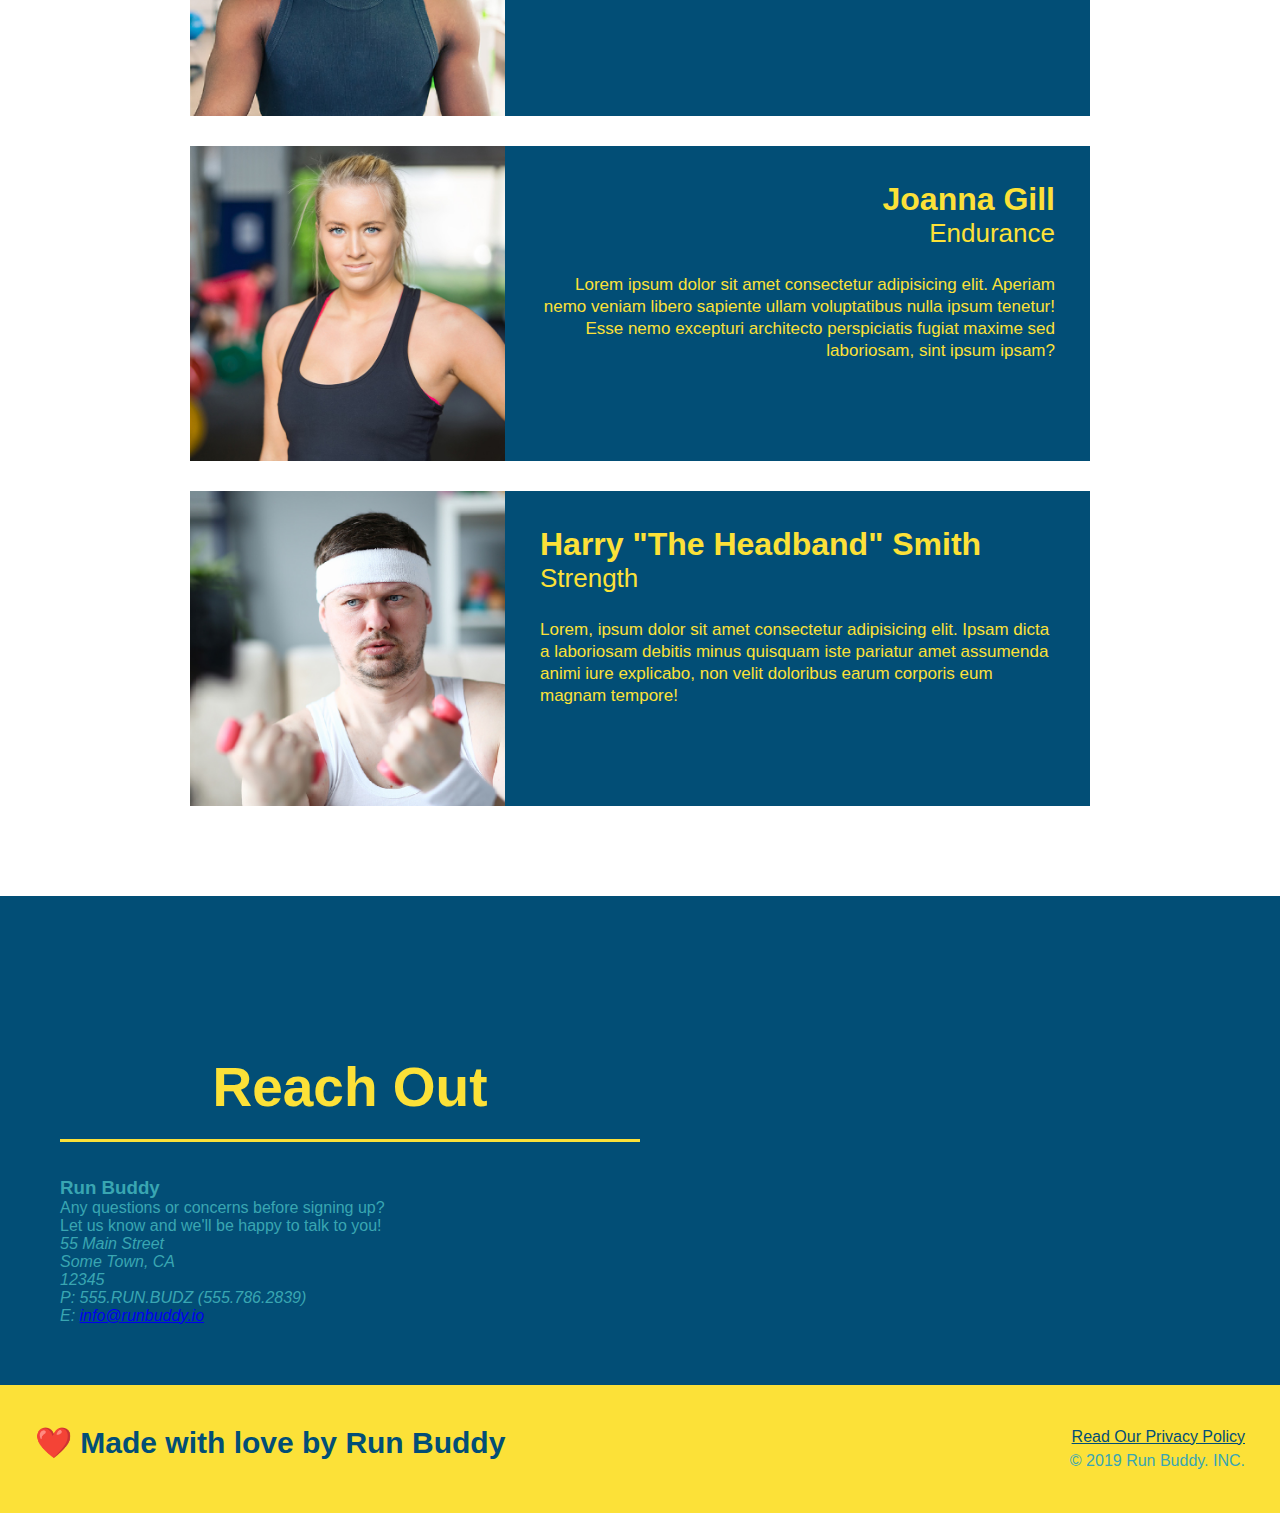
==== commit 924144dd: "add flexbox to steps" ====
--- a/index.html
+++ b/index.html
@@ -12,10 +12,12 @@
       <!--navigation-->
       <header>
          <h1>
-             <a href="/">RUN BUDDY</a>
+             <a href="/">
+             RUN BUDDY
+          </a>
           </h1>
           <nav>
-      <!-- Unordered list element -->
+             <!-- Unordered list element -->
       <ul>
         <!-- List item element-->
         <li>
@@ -34,7 +36,6 @@
       </ul>
         </nav>
       </header>    
-        <!--end navigation-->
 
         <!--hero/jumbotron-->
         <section class="hero">
@@ -51,8 +52,10 @@
         <form>
           <label for="name">Enter full name:</label>
           <input type="text" placeholder="Your Name" name="name" id="name"/>
+
           <label for="email">Enter email address:</label>
           <input type="text" placeholder="Email Adress" name="email" id="email"/>
+
           <label for="phone">Enter a telephone number:</label>
           <input type="text" placeholder="Phone Number" name="phone" id="phone"/>
           <p>
@@ -77,13 +80,19 @@
         </section>
         <!--end hero-->
 
-       <!--"what we do"section-->
-       <section id="what we do" class="intro">
-        <h2 class="section-title primary-boarder">What We Do</h2>
-          <p>
+        <!--Wrap every h2 with a class of "section title" in this div-->
+
+          <!--"what we do"section-->
+          <section id="what we do" class="intro">
+          <div class="flex-row">
+            <h2 class="section-title primary-boarder">What We Do</h2>
+          </div>
+          <div class="flex-row">
+            <p>
               butcher selfies chambray shabby chic gentrify readymade yr Echo Park XOXO Tumblr normcore Banksy direct trade Blue Bottle chillwave you probably haven't heard of them single-origin coffee Vice fanny pack fixie Odd Future Austin fingerstache pickled twee synth Wes Anderson Thundercats viral bitters flannel meggings narwhal Marfa Schlitz sustainable Intelligentsia umami deep v craft
-          </p>
-       </section>
+            </p>
+          </div>
+          </section>
   
           <!--"what you do" section-->
           <section id="what you do" id="what you do" class="steps">
@@ -152,23 +161,11 @@
 
         <!--"reach out"-->
         <section id="reach-out" class="contact">
+          <div>
             <h2 class="section-title secondary-boarder">
               Reach Out
             </h2>
-          <div class="contact-info">
             <iframe src="https://www.google.com/maps/embed?pb=!1m18!1m12!1m3!1d3500.9599914563564!2d-81.36061028543976!3d28.66091658954762!2m3!1f0!2f0!3f0!3m2!1i1024!2i768!4f13.1!3m3!1m2!1s0x88e771ec44d0b46f%3A0xabefd8549525c45f!2s898%20Orienta%20Ave%2C%20Altamonte%20Springs%2C%20FL%2032701!5e0!3m2!1sen!2sus!4v1629840474197!5m2!1sen!2sus" style="border:0;" allowfullscreen="" loading="lazy"></iframe>
-
-            <div class="contact-form">
-              <h3>Contact Us</h3>
-              <form>
-                <label for="contact-name">Your Name</label>
-                <input type="text" id="contact-name" placeholder="Your Name"/>
-
-                <label for="contact-message">Message</label>
-                <textarea name="contact-message" placeholder="Message"></textarea>
-
-                <button type="submit">Submit</button>
-              </form>
             </div>
 
             <div>
@@ -185,8 +182,8 @@
               P: 555.RUN.BUDZ (555.786.2839)<br/>
               E: <a href="mailto:info@runbuddy.io">info@runbuddy.io</a>
             </address>
-            </div>
-          </div>    
+          </div>
+            
         </section>
         
         <!--footer-->
--- a/assets/css/style.css
+++ b/assets/css/style.css
@@ -1,7 +1,7 @@
 * {
-    box-sizing: border-box;
     margin: 0%;
     padding: 0%;
+    box-sizing: border-box;
 }
 
 body {
@@ -14,15 +14,16 @@
 header {
     padding: 20px 30px;
     background-color: #39a6b2;
+    display: flex;
+    justify-content: space-between;
+    flex-wrap: wrap;
 }
 
 header h1 {
     font-weight: bold;
     font-size: 36px;
     color: #fce138;
-    margin:0%;
-    display: inline;
-    
+    margin:0%; 
 }
 
 header a {
@@ -31,38 +32,41 @@
 }
 
 header nav {
-    float: right;
     margin: 7px 0;
 }
 
-header nav ul li {
-    display: inline;
-
+header nav ul {
+    display: flex;
+    flex-wrap: wrap;
+    justify-content: space-between;
+    align-items: center;
+    list-style: none;
 }
 
 header nav ul li a {
-    margin: 0% 30px;
+    margin: 0 30px;
     font-weight: lighter;
-    font-size: 22px;
-}
-/*Header/ Navbar Styles end*/
-
-/*Footer Styles Start*/
+    font-size: 1.55vw;
+}
+/*End Styles to Header*/
+
+/*Start Styles to Footer*/
 footer {
+    display: flex;
+    justify-content: space-between;
+    flex-wrap: wrap;
     background: #fce138;
     width: 100%;
     padding: 40px 35px;
 }
 
 footer h2 {
-    display: inline;
     color: #024e76;
     font-size: 30px;
     margin: 0%;
 }
 
 footer div { 
-    float: right;
     line-height: 1.5;
     text-align: right;
 }
@@ -72,29 +76,42 @@
 }
 /*End Footer Styles*/
 
-/*Style All Section Tags*/
 section {
     padding: 60px;
 }
 
 /*Hero Style Start*/
 .hero {
+    display: flex;
+    justify-content: center;
+    flex-wrap: wrap;
     background-image: url("../images/hero-bg.jpeg");
-    height: 600px;
     background-size: cover;
     background-position: center;
-    position: relative;
+}
+
+.hero-cta {
+    width: 35%;
+    text-align: right;
+    margin: 3.5%;
+    color: #fff;
+    font-size: 18px;
+    line-height: 1.3;
+}
+
+.hero-cta h2 {
+    font-style: italic;
+    font-size: 55px;
+    color: #fce138;
 }
 
 .hero-form {
+    width: 40%;
+    margin: 3.5%;
     border: 3px solid #024e76;
     background-color: #fce138;
     padding: 20px;
-    width: 500px;
-    color: #024e76;
-    position: absolute;
-    bottom: 120px;
-    right: 140px;
+    color: #024e76;
 }
 
 .hero-form h3 {
@@ -103,7 +120,7 @@
 }
 
 .hero-form p {
-    margin: 5px 0 15px 0;
+    margin;5px 0 15px 0:
 }
 
 .form-input {
@@ -127,30 +144,16 @@
     padding: 10px 20px;
     font-size: 16px;
 }
+
 /* Hero Style End*/
 
-/*Section Title Styles Start*/
-.section-title {
+.intro h2 {
     font-size: 55px;
     color: #024e76;
     margin-bottom: 35px;
     padding: 0 100px 20px 100px;
-    display: inline-block;
     border-bottom: 3px solid;
-}
-
-.primary-border {
     border-color: #fce138;
-}
-
-.secondary-border {
-    border-color: #39a6b2;
-}
-/*Section Title Styles End*/
-
-/*What We Do Styles*/
-.intro {
-    text-align: center;
 }
 
 .intro p {
@@ -158,14 +161,27 @@
     color: #39a6b2;
     width: 80%;
     font-size: 20px;
-    margin: auto;
-}
-/*What We Do Styles End*/
-
-/*What You Do Styles Start*/
+    margin: 0 auto;
+    text-align: center;
+
+}
+
 .steps {
-    text-align: center;
     background: #fce138;
+}
+
+.section-title {
+    font-size: 55px;
+    color: #024e76;
+    border-bottom: 3px solid;
+}
+
+.primary-border {
+    border-color: #fce138;
+}
+
+.secondary-border {
+    border-color: #39a6b2;
 }
 
 .steps div {
@@ -190,12 +206,6 @@
 
 .steps span {
     font-size: 38px;
-}
-/*What You Do Styles End*/
-
-/*Meet The Trainers Styles Start*/
-.trainers {
-    text-align: center;
 }
 
 .trainer {
@@ -231,11 +241,22 @@
     font-size: 17px;
     line-height: 1.3;
 }
-/*Trainer Styles End*/
+
+.section-title {
+    text-align: center;
+    font-size: 55px;
+    display: inline-block;
+    padding: 0 100px 20px 100px;
+    padding-bottom: 20px;
+    border-bottom: 3px solid;
+    margin-bottom: 35px;
+    margin: 0 auto 35px auto;
+    width: 50%;
+    color: #024e76;
+}
 
 /* REACH OUT STYLES START*/
 .contact {
-    text-align: center;
     background: #024e76;
 }
 
@@ -273,8 +294,8 @@
 .contact-info a {
     color: #fce138;
 }
-/*Reach Out Styles End*/
-
+
+/*Utilities*/
 .text-left {
     text-align: left;
 }
@@ -282,3 +303,7 @@
 .text-right {
     text-align: right;
 }
+
+.flex-row {
+    display: flex;
+}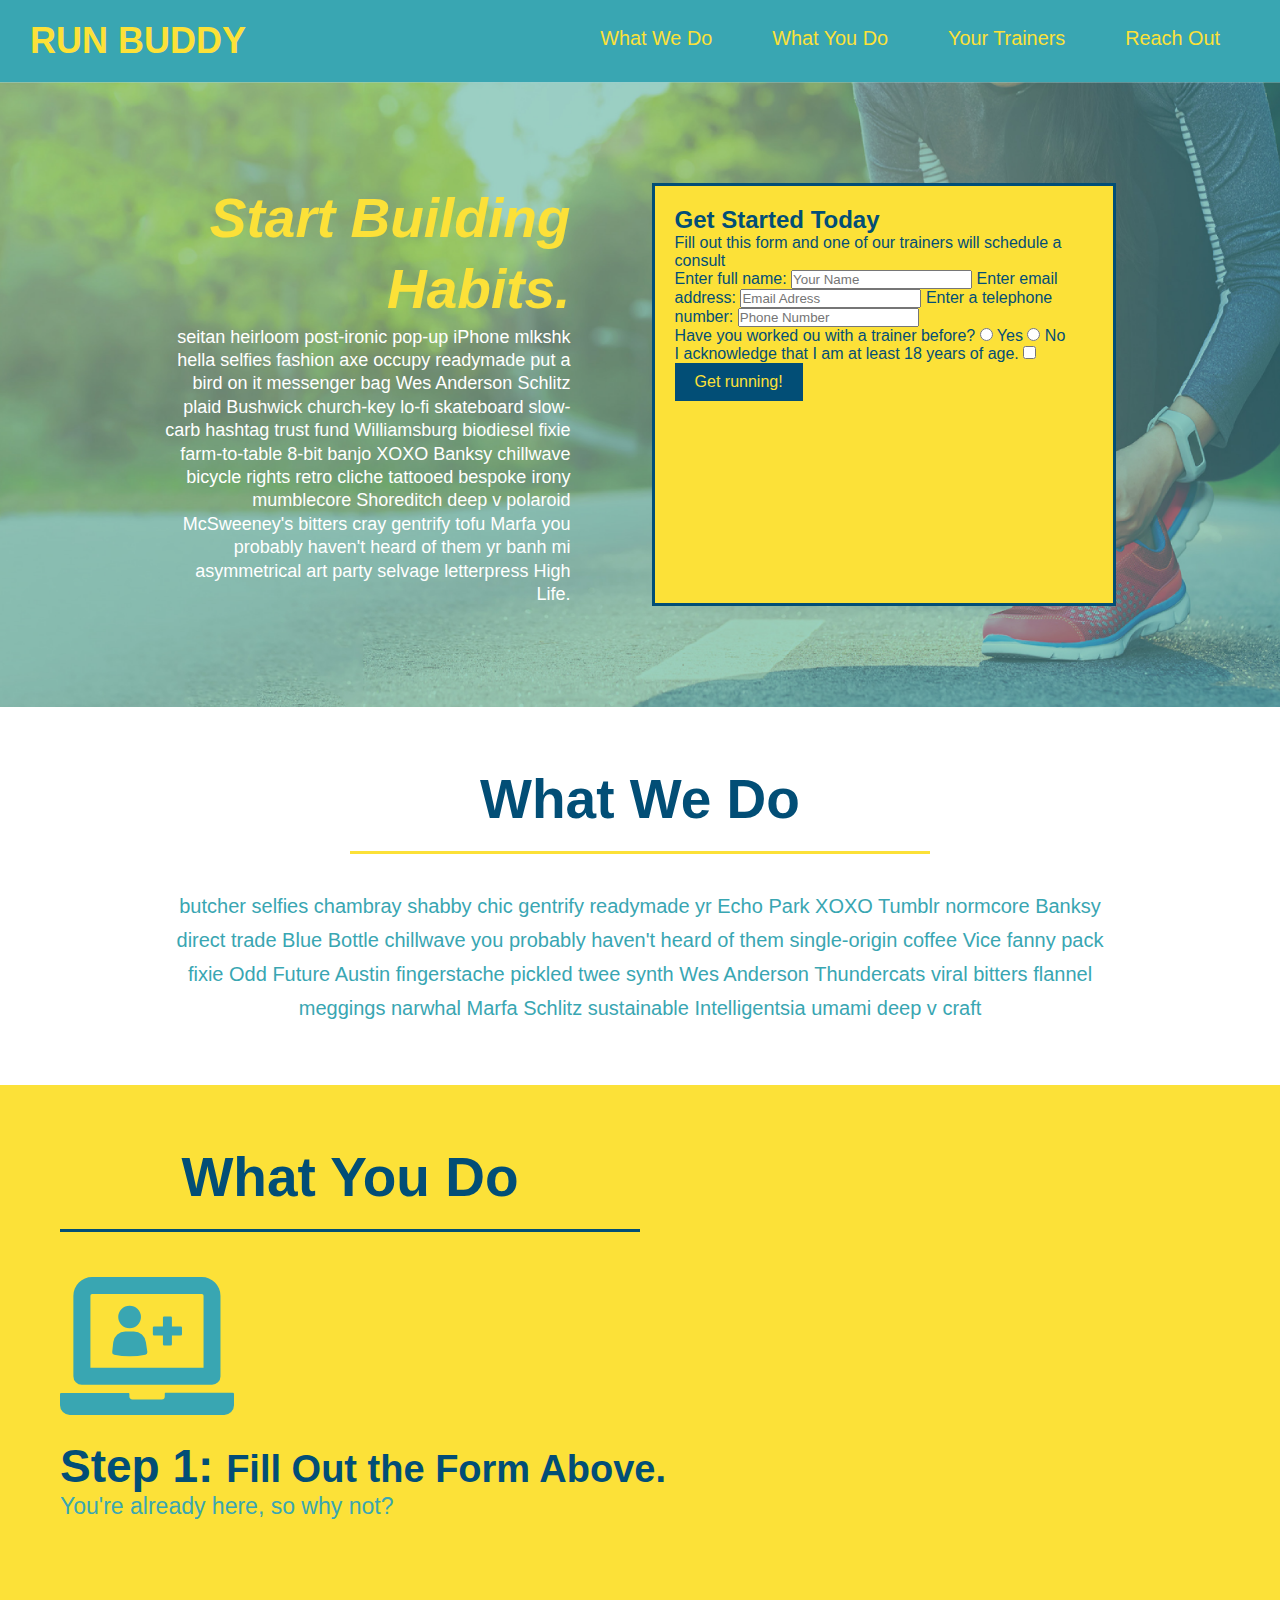
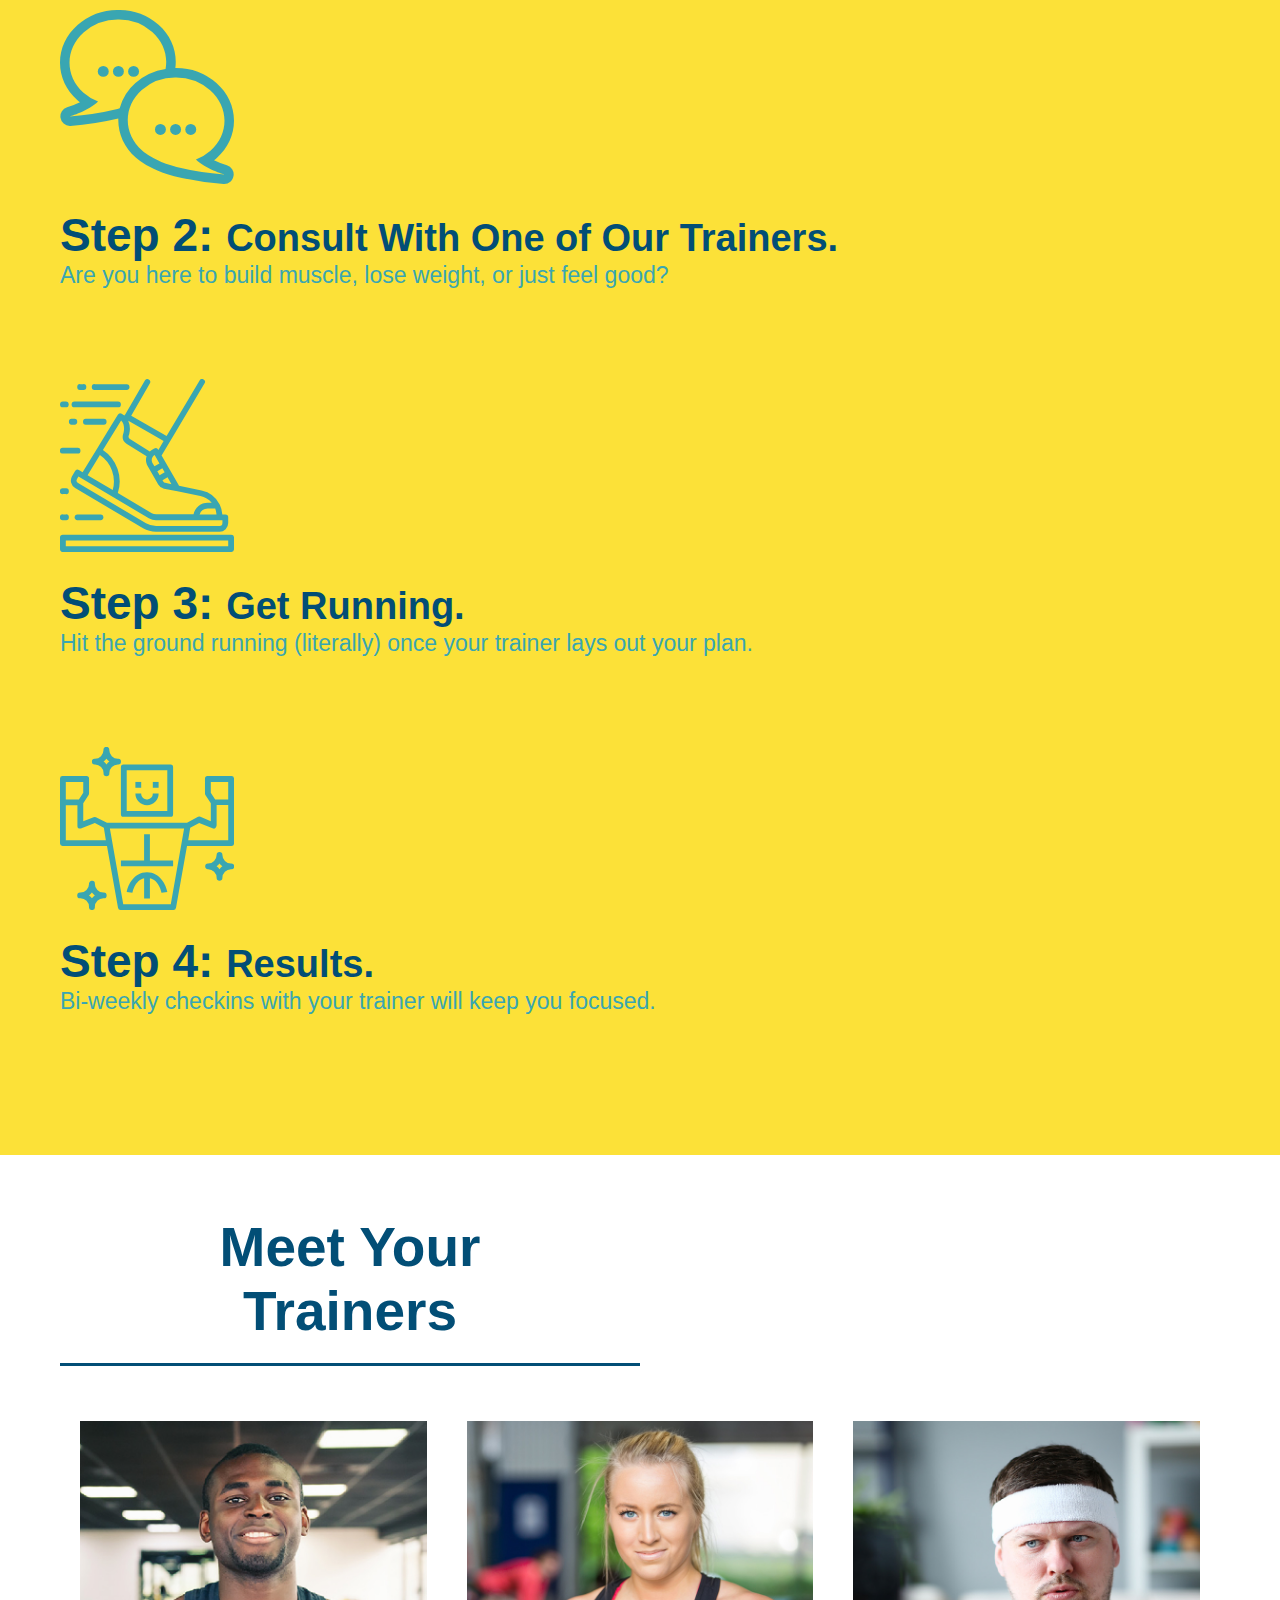
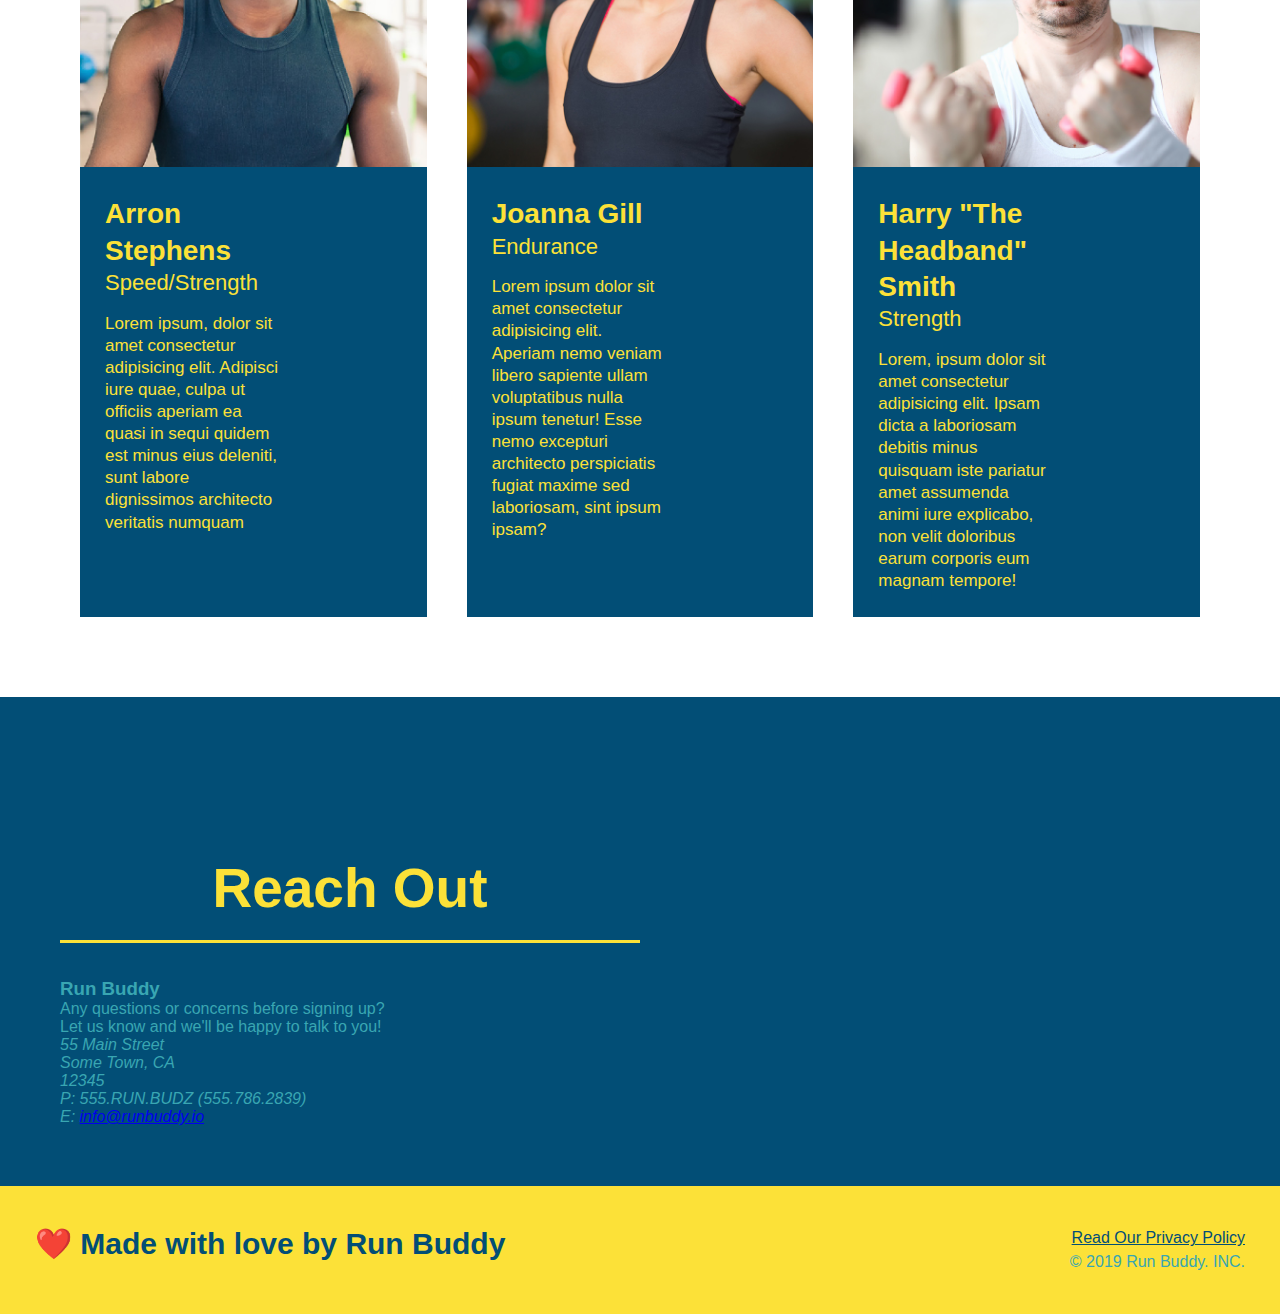
==== commit 9fb8bc7b: "flexbox to trainers" ====
--- a/index.html
+++ b/index.html
@@ -125,15 +125,16 @@
           </section>
 
         <!--"meet your trainers"-->
-        <section id="your-trainers" class="trainers"> 
+        <section id="your-trainers"> 
             <h2 class="section-title primary-border">
               Meet Your Trainers
             </h2>
+          <div class="trainers">
             <article class="trainer">
               <img src="./assets/images/trainer-1.jpg" alt="Arron Stephens in his work out clothes, ready to pump iron.">
-              <div class="trainer-bio text-left">
-                <h3>Arron Stephens</h3>
-                <h4>Speed/Strength</h4>
+              <div class="trainer-bio">
+                <h3 class="trainer-name">Arron Stephens</h3>
+                <h4 class="trainer-role">Speed/Strength</h4>
                 <p>
                   Lorem ipsum, dolor sit amet consectetur adipisicing elit. Adipisci iure quae, culpa ut officiis aperiam ea quasi in sequi quidem est minus eius deleniti, sunt labore dignissimos architecto veritatis numquam
                 </p>
@@ -142,21 +143,22 @@
         <!--second trainer bio-->    
             <article class="trainer">
               <img src="./assets/images/trainer-2.jpg" alt="Joanna Gill cooling off after a workout"/>
-              <div class="trainer-bio text-right">
-                <h3>Joanna Gill</h3>
-                <h4>Endurance</h4>
+              <div class="trainer-bio">
+                <h3 class="trainer-name">Joanna Gill</h3>
+                <h4 class="trainer-role">Endurance</h4>
                 <p>Lorem ipsum dolor sit amet consectetur adipisicing elit. Aperiam nemo veniam libero sapiente ullam voluptatibus nulla ipsum tenetur! Esse nemo excepturi architecto perspiciatis fugiat maxime sed laboriosam, sint ipsum ipsam?</p>
               </div>
             </article>
         <!--third trainer bio-->
             <article class="trainer">
               <img src="./assets/images/trainer-3.jpg" alt="Harry Smith wearing a headband and lifting commically small pink weights">
-              <div class="trainer-bio text left">
-                <h3>Harry "The Headband" Smith</h3>
-                <h4>Strength</h4>
+              <div class="trainer-bio">
+                <h3 class="trainer-name">Harry "The Headband" Smith</h3>
+                <h4 class="trainer-role">Strength</h4>
                 <p>Lorem, ipsum dolor sit amet consectetur adipisicing elit. Ipsam dicta a laboriosam debitis minus quisquam iste pariatur amet assumenda animi iure explicabo, non velit doloribus earum corporis eum magnam tempore!</p>
               </div>
-            </article>    
+            </article> 
+          </div>
         </section>
 
         <!--"reach out"-->
--- a/assets/css/style.css
+++ b/assets/css/style.css
@@ -207,39 +207,46 @@
 .steps span {
     font-size: 38px;
 }
-
+/*End Steps Style*/
+
+/*Start Trainer Styles*/
+.trainers {
+    width: 100%;
+    margin: 0 auto;
+    display: flex;
+    flex-wrap: wrap;
+    justify-content: space-around;
+}
 .trainer {
-    width: 900px;
-    margin: 0 auto 30px auto;
+    margin: 20px;
     background: #024e76;
     color: #fce138;
-    overflow: auto;
+    flex: 1;
 }
 
 .trainer img {
-    width: 35%;
-    float: left;
+    width: 100%;
 }
 
 .trainer-bio {
-    padding: 35px;
+    padding: 25px;
     float: left;
     width: 65%;
+    line-height: 1.3;
 }
 
 .trainer-bio h3 {
-    font-size: 32px;
+   font-size: 28px;
 }
 
 .trainer-bio h4 {
     font-weight: lighter;
-    font-size: 26px;
-    margin-bottom: 25px;
+    font-size: 22px;
+    margin-bottom: 15px;
 }
 
 .trainer-bio p {
     font-size: 17px;
-    line-height: 1.3;
 }
 
 .section-title {
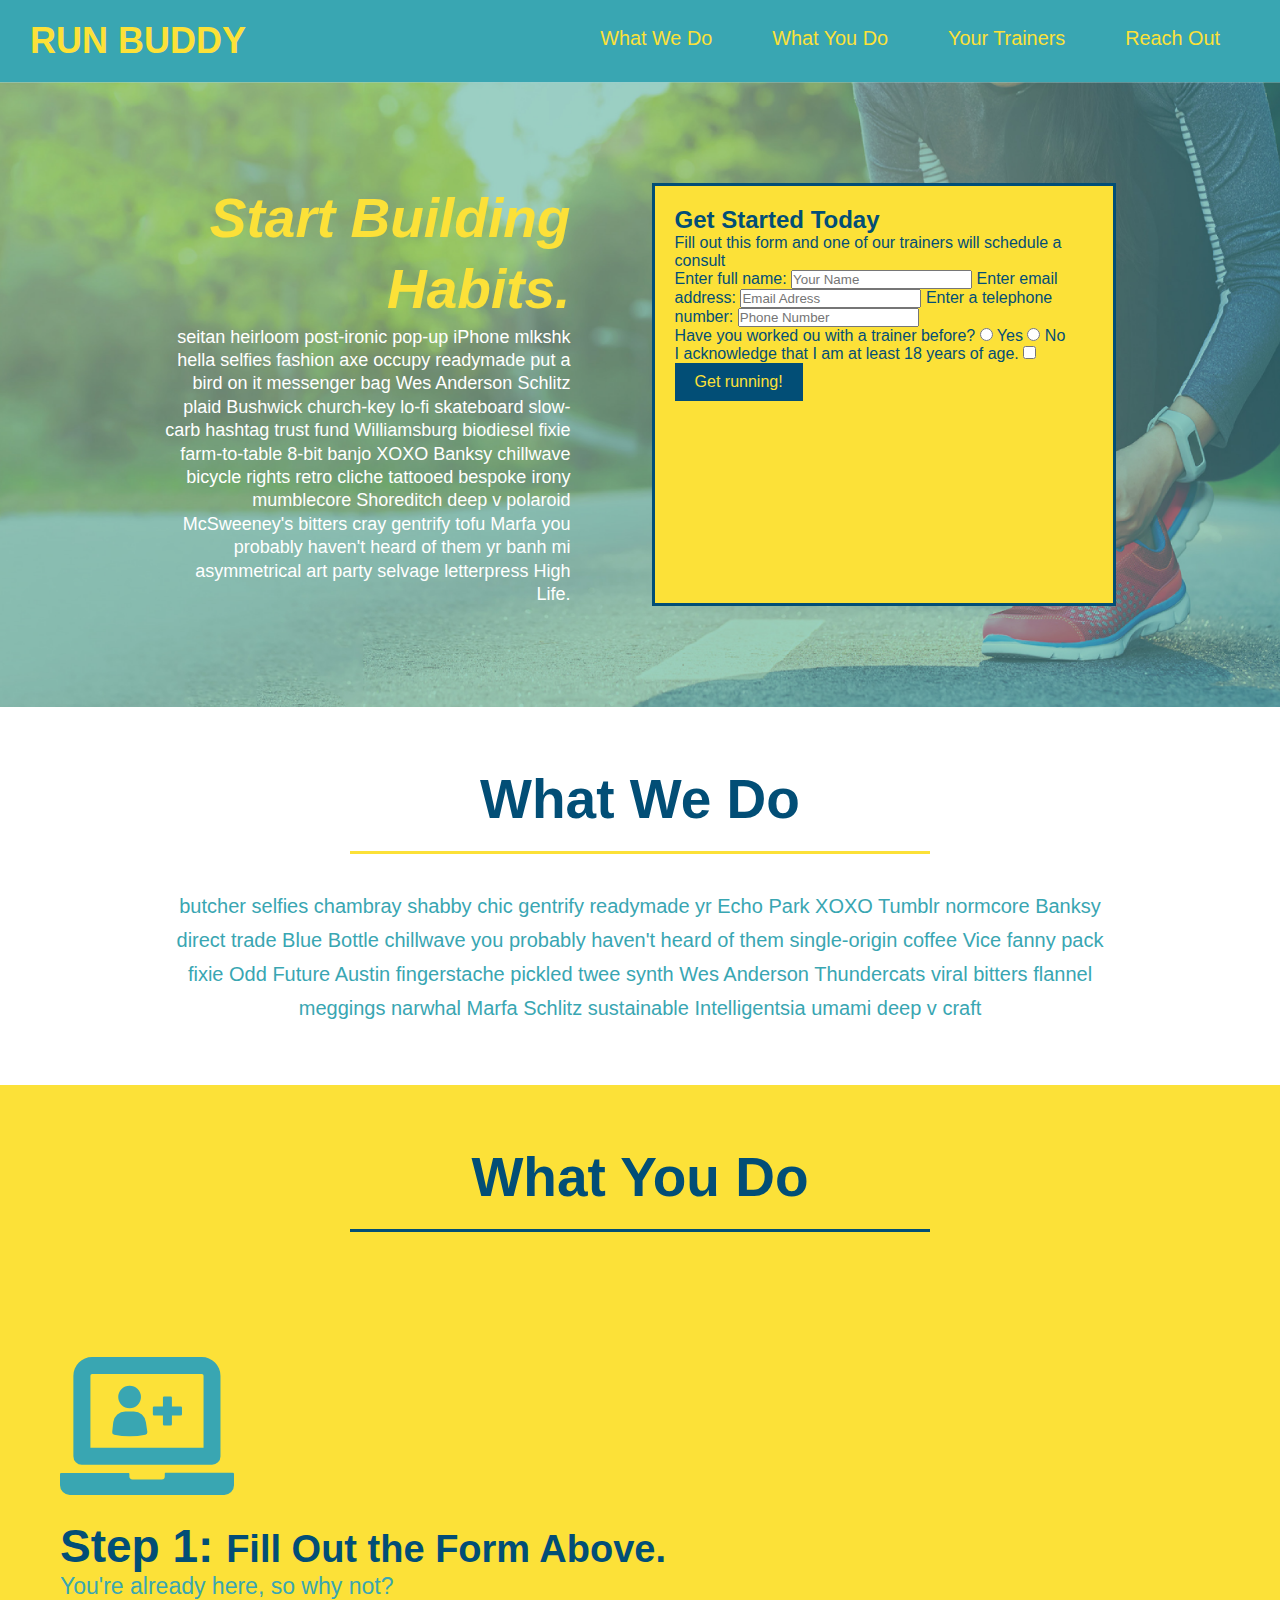
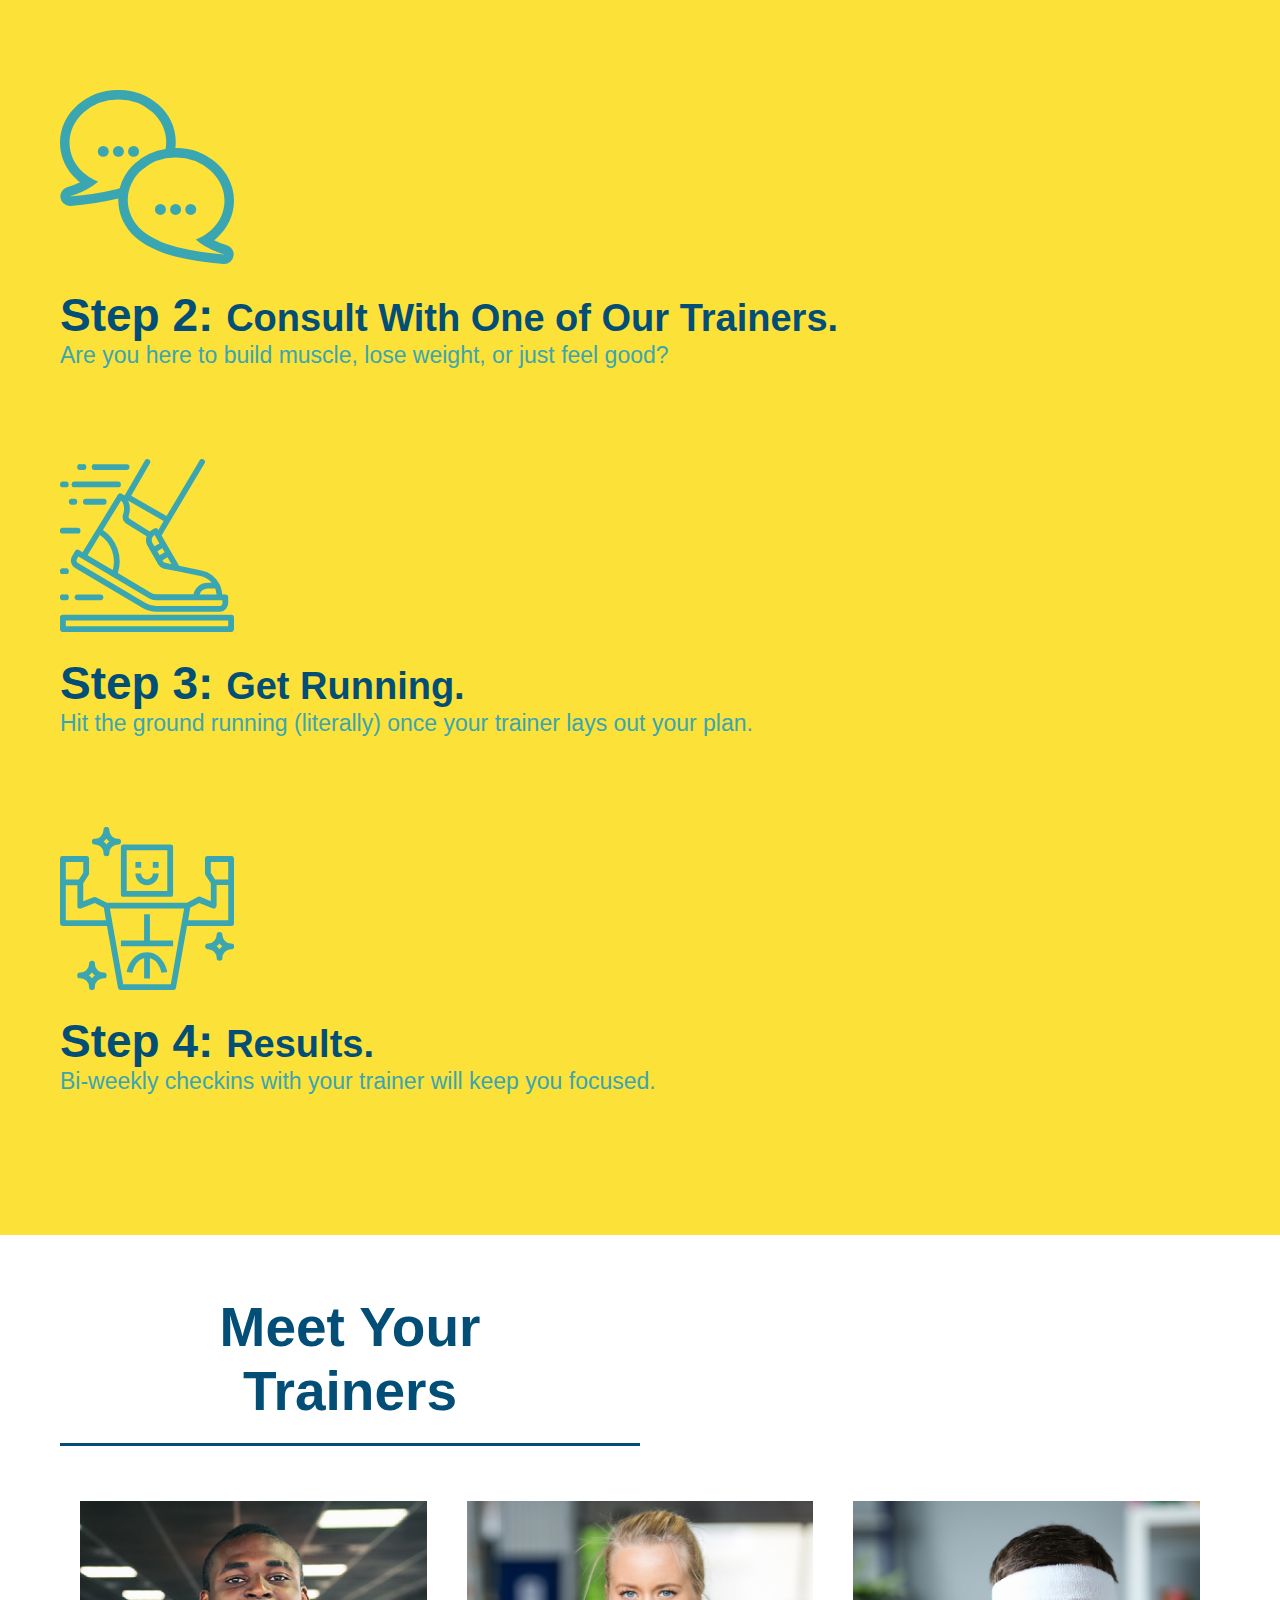
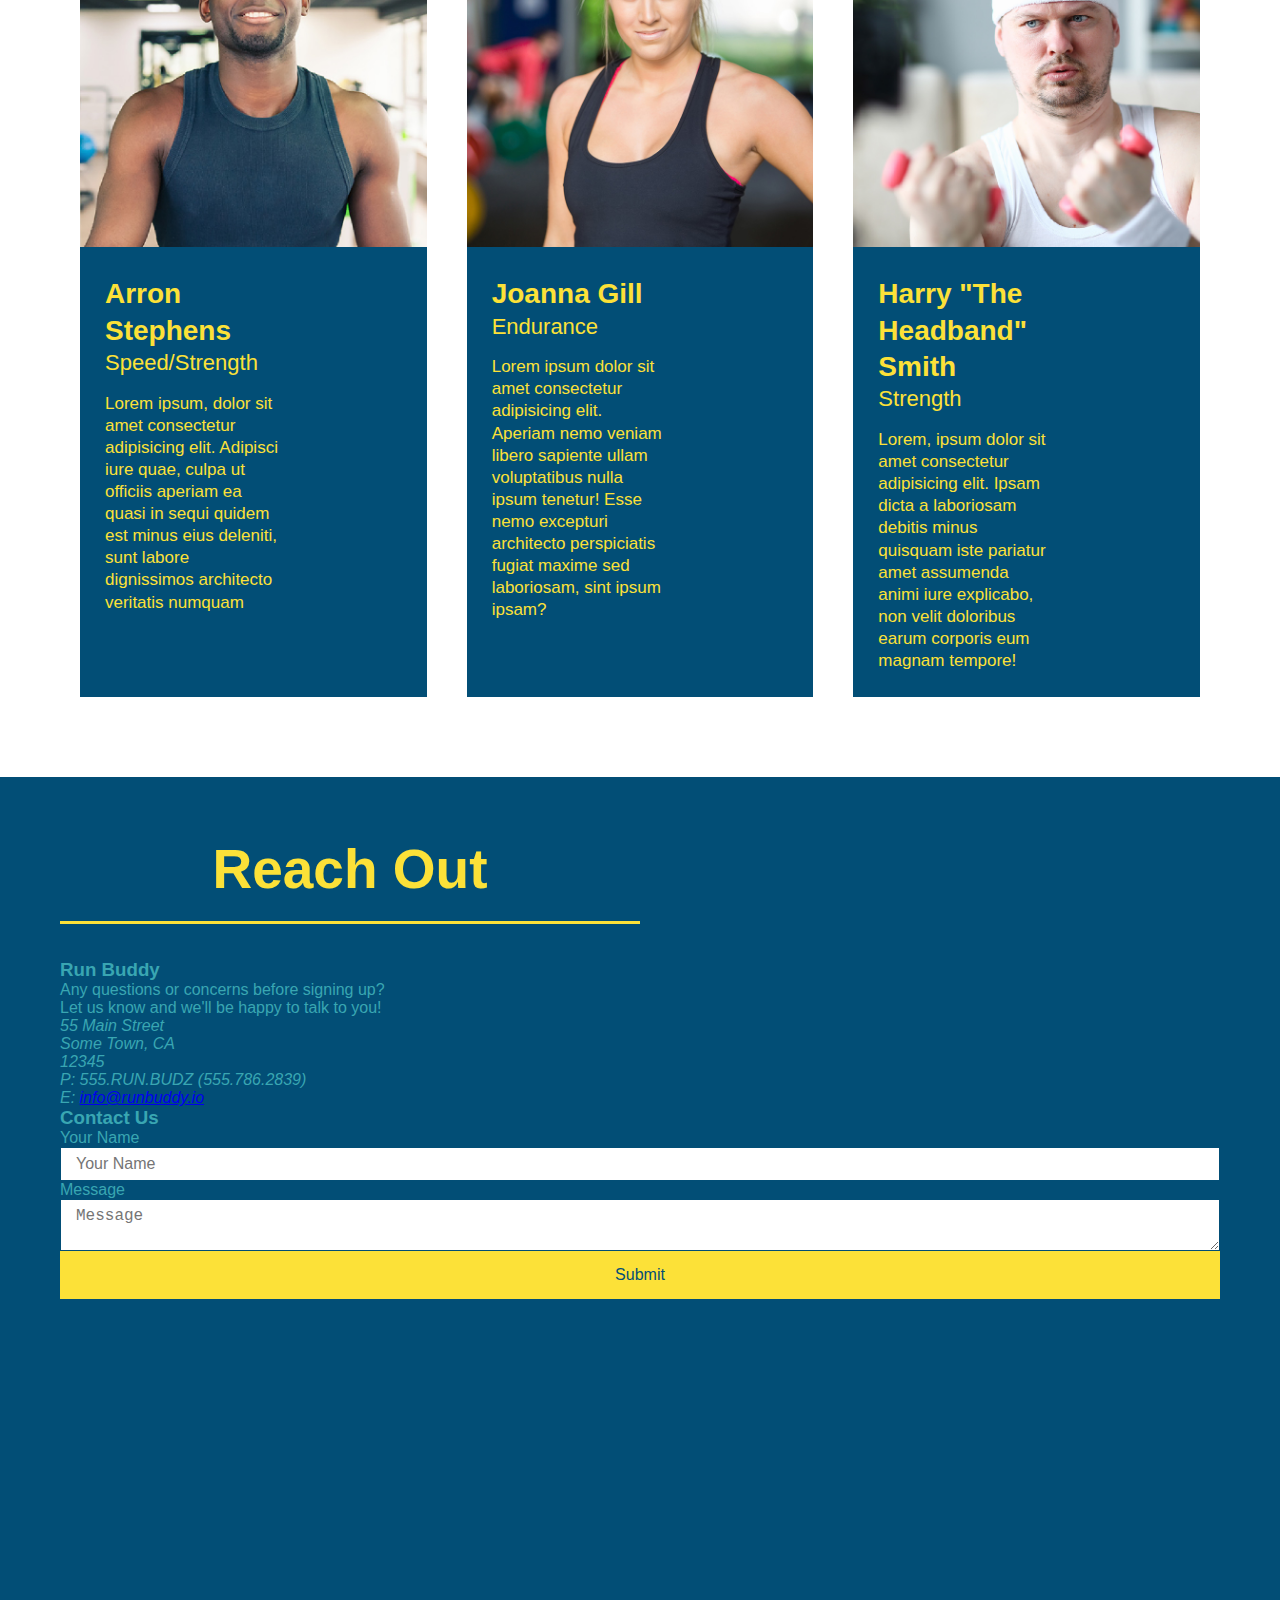
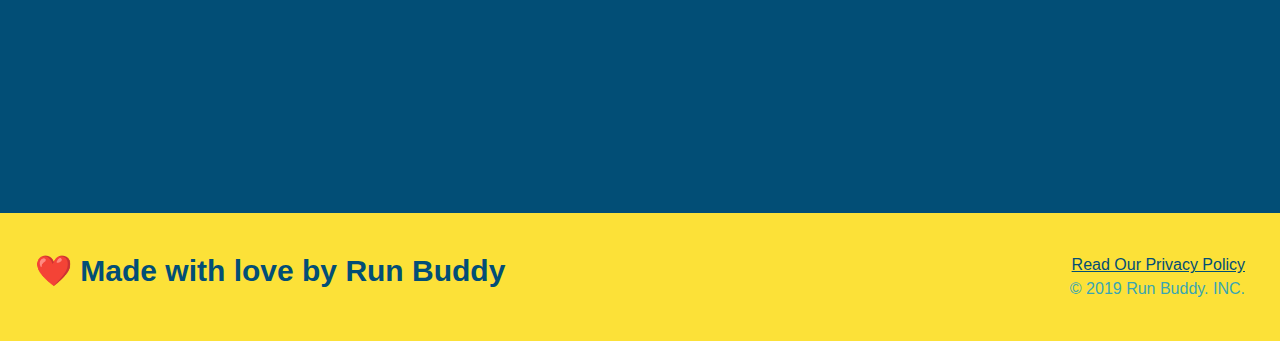
==== commit 1fd03618: "flexbox added to Reachout" ====
--- a/index.html
+++ b/index.html
@@ -96,31 +96,41 @@
   
           <!--"what you do" section-->
           <section id="what you do" id="what you do" class="steps">
+          <div class="flex-row">
             <h2 class="section-title secondary-boarder"> What You Do</h2>
-  
+          </div>
+
             <div>
               <!--insert img element-->
               <img src="./assets/images/step-1.svg" alt="" />
               <h3>Step 1: <span> Fill Out the Form Above.</span></h3>
-              <p>You're already here, so why not?</p>
+              <div class="flex-row">
+                <p>You're already here, so why not?</p>
+              </div>
             </div>
   
             <div>
               <img src="./assets/images/step-2.svg" alt=""/>
               <h3>Step 2: <span>Consult With One of Our Trainers.</span></h3>
-              <p>Are you here to build muscle, lose weight, or just feel good?</p>
+              <div class="flex-box">
+                <p>Are you here to build muscle, lose weight, or just feel good?</p>
+              </div>  
             </div>
   
             <div>
               <img src="./assets/images/step-3.svg" alt=""/>
               <h3>Step 3: <span>Get Running.</span></h3>
-              <p>Hit the ground running (literally) once your trainer lays out your plan.</p>
+              <div class="flex-box">
+                <p>Hit the ground running (literally) once your trainer lays out your plan.</p>
+              </div>
             </div>
   
             <div>
               <img src="./assets/images/step-4.svg" alt=""/>
               <h3>Step 4: <span>Results.</span></h3>
-              <p>Bi-weekly checkins with your trainer will keep you focused.</p>
+              <div class="flex-box">
+                <p>Bi-weekly checkins with your trainer will keep you focused.</p>
+              </div>
             </div>
           </section>
 
@@ -167,9 +177,10 @@
             <h2 class="section-title secondary-boarder">
               Reach Out
             </h2>
-            <iframe src="https://www.google.com/maps/embed?pb=!1m18!1m12!1m3!1d3500.9599914563564!2d-81.36061028543976!3d28.66091658954762!2m3!1f0!2f0!3f0!3m2!1i1024!2i768!4f13.1!3m3!1m2!1s0x88e771ec44d0b46f%3A0xabefd8549525c45f!2s898%20Orienta%20Ave%2C%20Altamonte%20Springs%2C%20FL%2032701!5e0!3m2!1sen!2sus!4v1629840474197!5m2!1sen!2sus" style="border:0;" allowfullscreen="" loading="lazy"></iframe>
-            </div>
-
+        
+            </div>
+          
+        <div class="contact-info"></div>
             <div>
             <h3>Run Buddy</h3>
             <p>
@@ -177,6 +188,7 @@
               <br/>
               Let us know and we'll be happy to talk to you!
             </p>
+
             <address>
               55 Main Street<br />
               Some Town, CA<br/>
@@ -184,8 +196,26 @@
               P: 555.RUN.BUDZ (555.786.2839)<br/>
               E: <a href="mailto:info@runbuddy.io">info@runbuddy.io</a>
             </address>
-          </div>
-            
+
+          </div>
+
+          <div class="contact-form">
+            <h3>Contact Us</h3>
+            <form>
+              <label for="contact-name">Your Name</label>
+              <input type="text" id="contact-name" placeholder="Your Name" />
+        
+              <label for="contact-message">Message</label>
+              <textarea id="contact-message" placeholder="Message"></textarea>
+        
+              <button type="submit">Submit</button>
+            </form>
+          </div>
+
+          <iframe 
+          src="https://www.google.com/maps/embed?pb=!1m18!1m12!1m3!1d14003.838114510596!2d-81.36717637755618!3d28.660930447141936!2m3!1f0!2f0!3f0!3m2!1i1024!2i768!4f13.1!3m3!1m2!1s0x88e771ec44d0b46f%3A0xabefd8549525c45f!2s898%20Orienta%20Ave%2C%20Altamonte%20Springs%2C%20FL%2032701!5e0!3m2!1sen!2sus!4v1630257422455!5m2!1sen!2sus" width="600" height="450" style="border:0;" allowfullscreen="" loading="lazy">
+          </iframe>
+        </div>
         </section>
         
         <!--footer-->
--- a/assets/css/style.css
+++ b/assets/css/style.css
@@ -271,17 +271,22 @@
     color:#fce138
 }
 
+.contact-info > * {
+    flex: 1;
+    margin: 15px;
+}
+
+.contact-info {
+    display: flex;
+    justify-content: space-between;
+    flex-wrap: wrap;
+}
+
 .contact-info iframe {
-    width: 400px;
     height: 400px;
 }
 
 .contact-info div {
-    width: 410px;
-    display: inline-block;
-    vertical-align: top;
-    text-align: left;
-    margin: 30px 0 0 60px;
     color: white;
 }
 
@@ -294,12 +299,32 @@
 .contact-info address {
     margin: 20px 0;
     line-height: 1.5;
-    font-size: 20px;
+    font-size: 16px;
     font-style: normal;
 }
 
 .contact-info a {
     color: #fce138;
+}
+
+.contact-form input,
+.contact-form textarea {
+    border: 1px solid #024e76;
+    display: block;
+    padding: 7px 15px;
+    font-size: 16px;
+    color: #024e76;
+    width: 100%;
+}
+
+.contact-form button {
+    width: 100%;
+    border: none;
+    background: #fce138;
+    color: #024e76;
+    text-align: center;
+    padding: 15px 0;
+    font-size: 16px;
 }
 
 /*Utilities*/
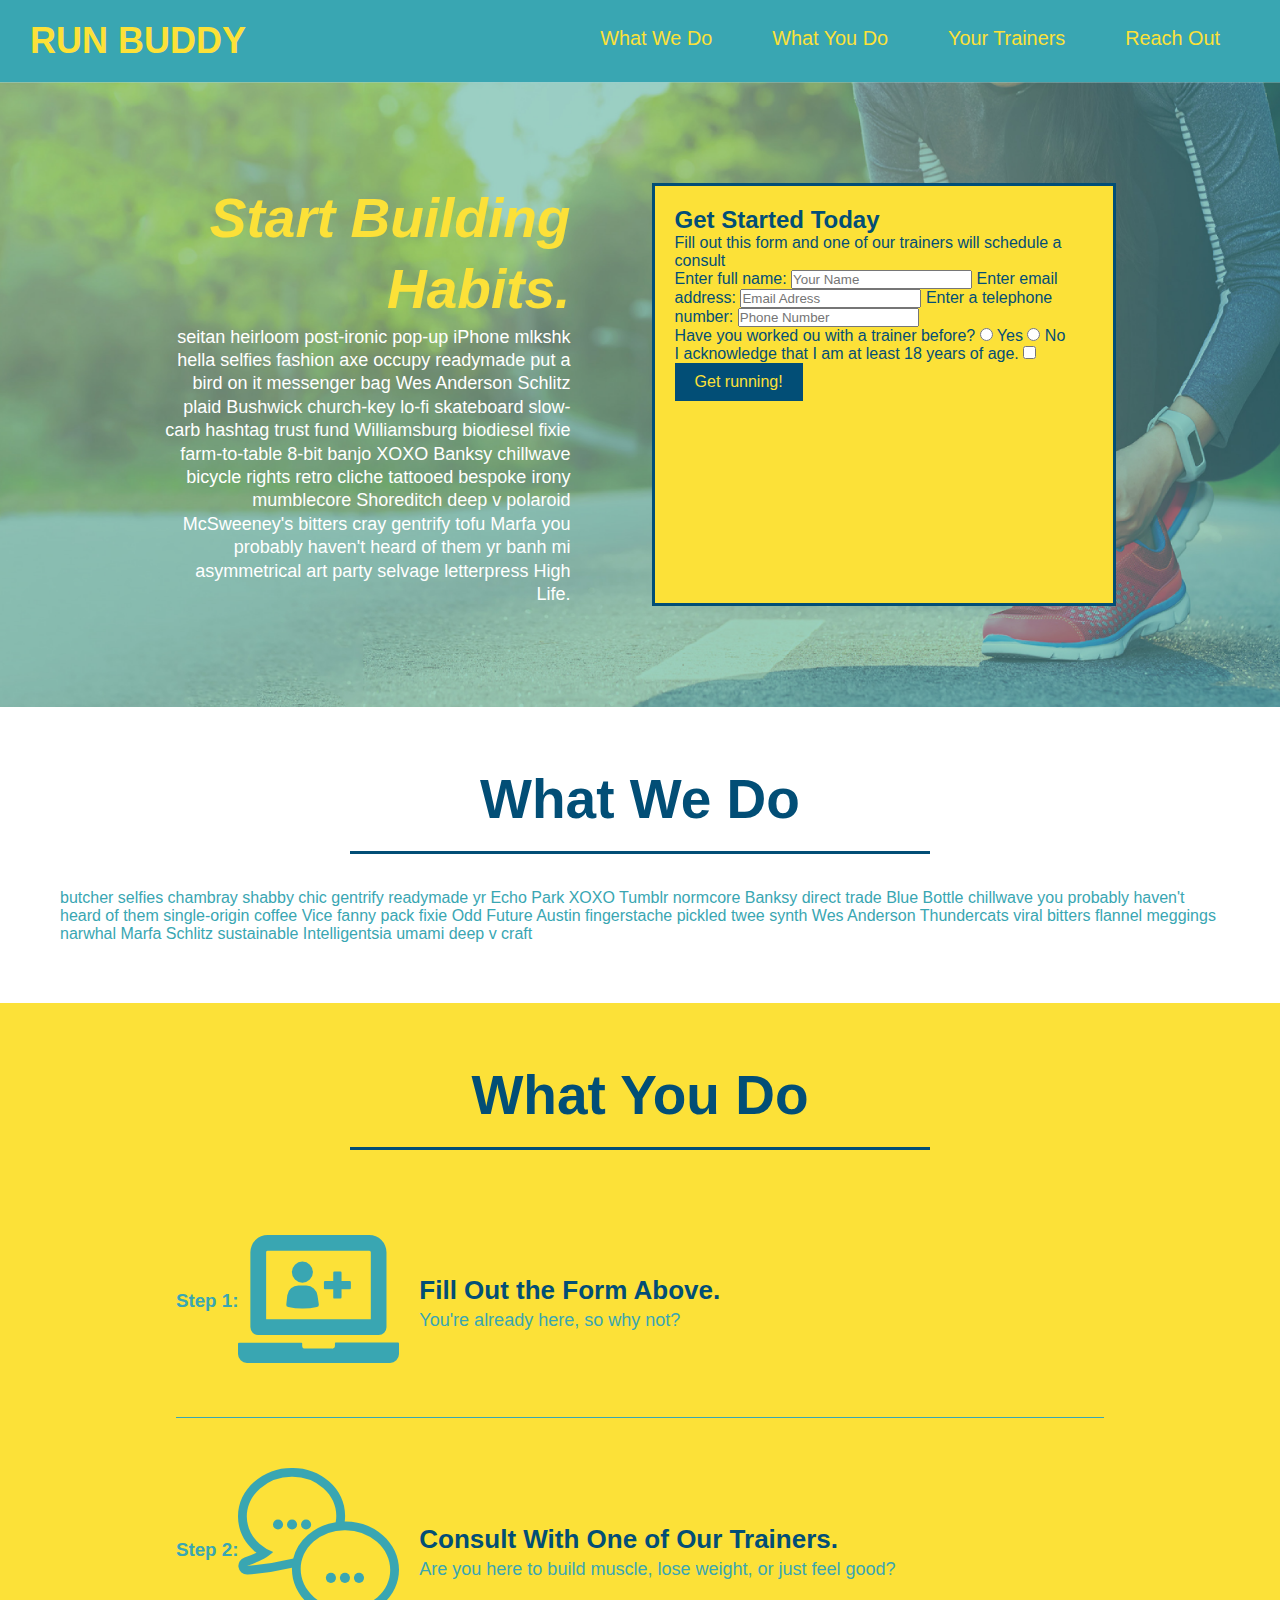
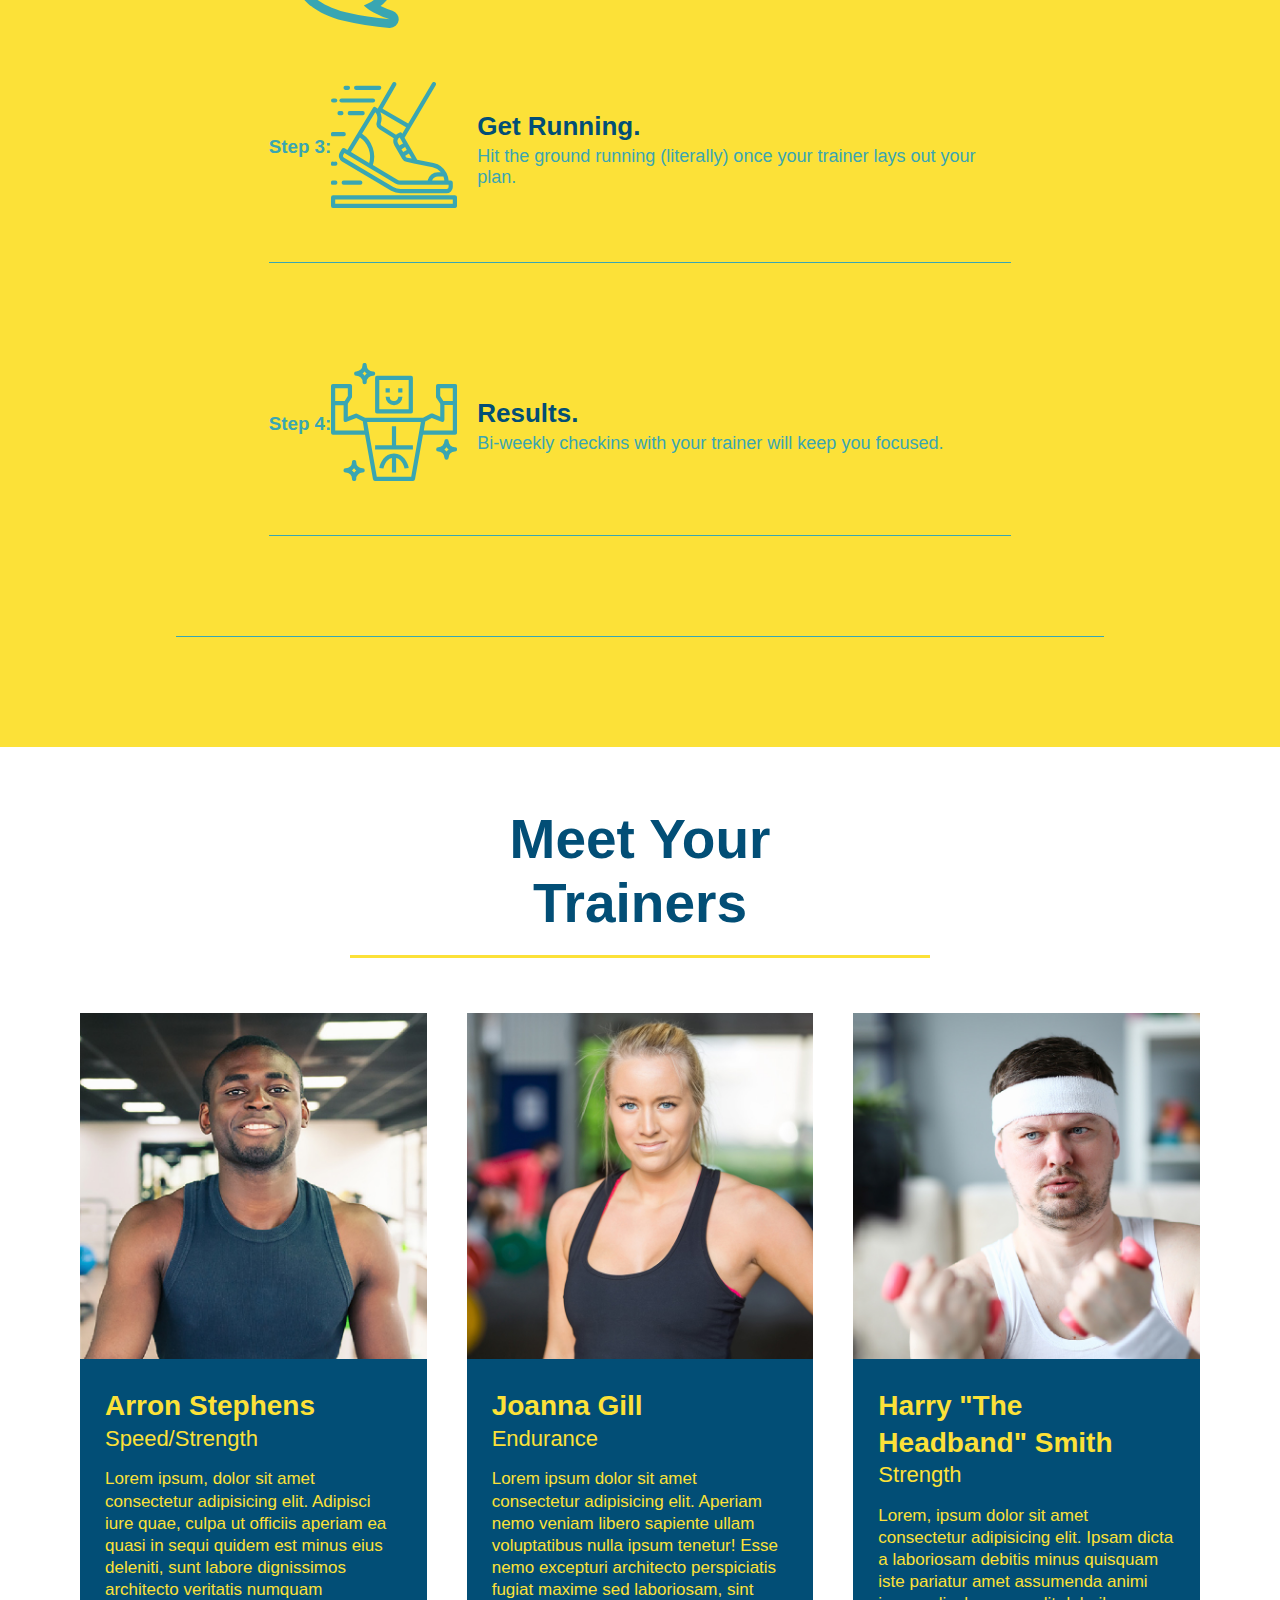
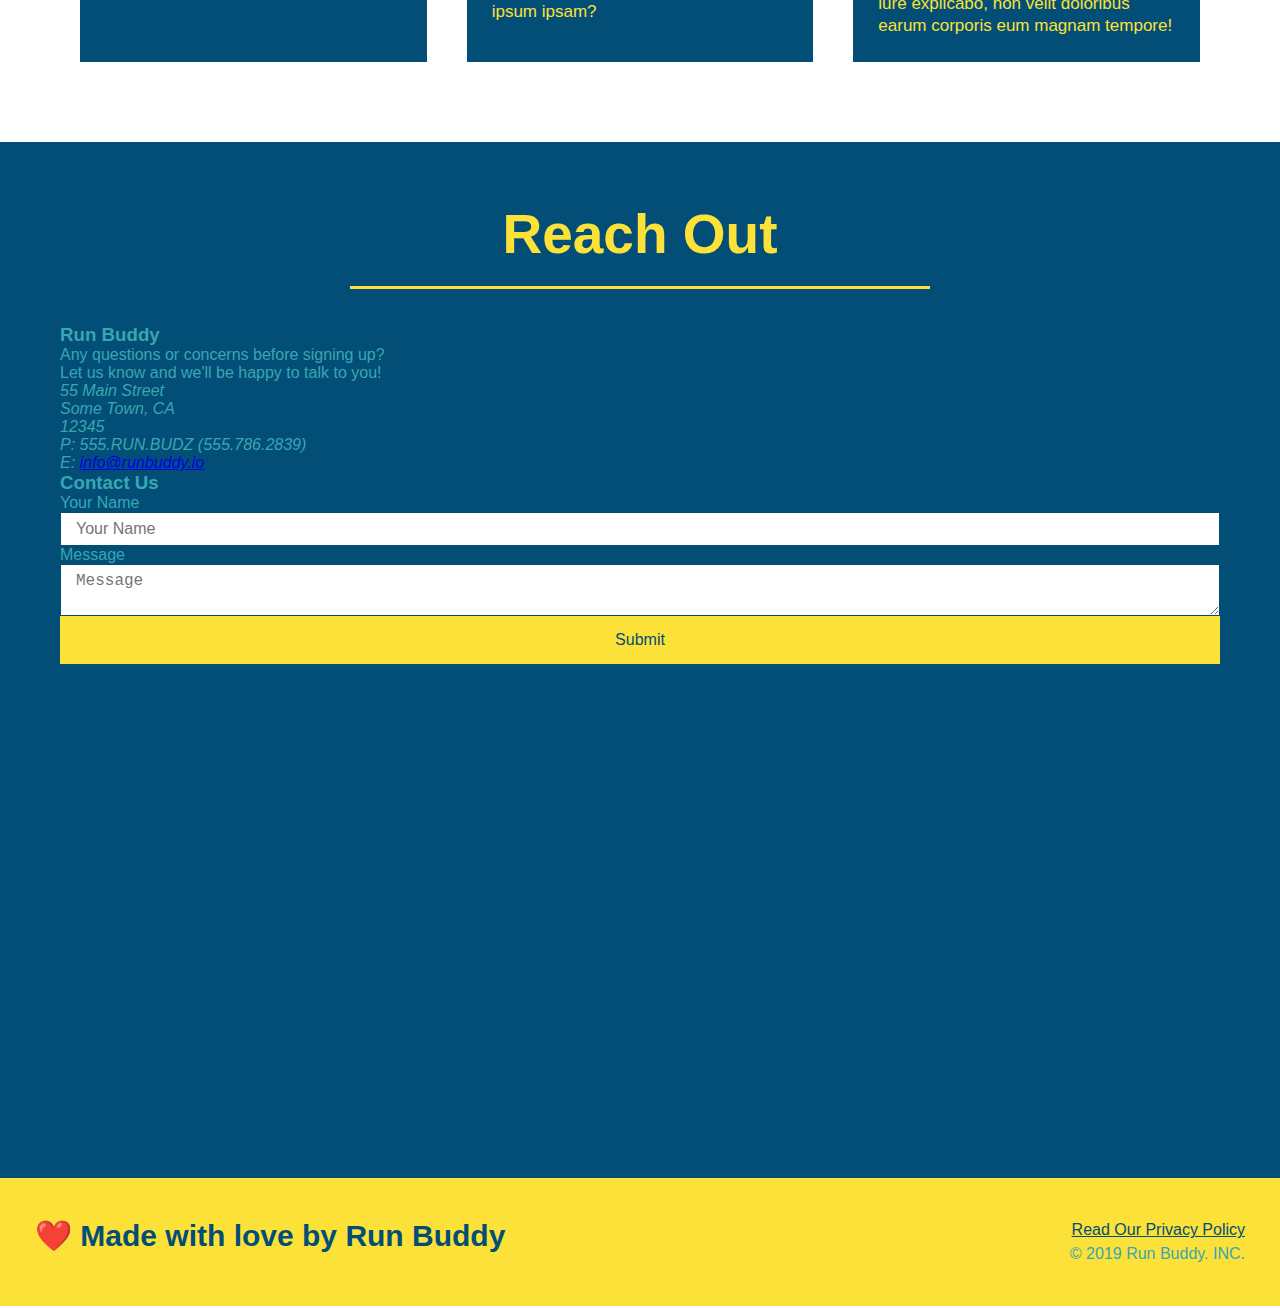
==== commit 7d3cadfe: "flexbox to reach out" ====
--- a/index.html
+++ b/index.html
@@ -35,7 +35,8 @@
         </li>
       </ul>
         </nav>
-      </header>    
+      </header> 
+      <!--end nav-->   
 
         <!--hero/jumbotron-->
         <section class="hero">
@@ -80,8 +81,6 @@
         </section>
         <!--end hero-->
 
-        <!--Wrap every h2 with a class of "section title" in this div-->
-
           <!--"what we do"section-->
           <section id="what we do" class="intro">
           <div class="flex-row">
@@ -95,44 +94,61 @@
           </section>
   
           <!--"what you do" section-->
-          <section id="what you do" id="what you do" class="steps">
+          <section id="what you do" class="steps">
           <div class="flex-row">
-            <h2 class="section-title secondary-boarder"> What You Do</h2>
-          </div>
-
-            <div>
-              <!--insert img element-->
-              <img src="./assets/images/step-1.svg" alt="" />
-              <h3>Step 1: <span> Fill Out the Form Above.</span></h3>
-              <div class="flex-row">
-                <p>You're already here, so why not?</p>
+            <h2 class="section-title secondary-boarder"> 
+              What You Do
+            </h2>
+          </div>
+          <div class="step">
+             <h3>Step 1:</h3>
+             <div class="step-info">
+              <div class="step-img">
+                <img src="./assets/images/step-1.svg" alt="" />
+              </div>
+             <div class="step-text">
+              <h4> Fill Out the Form Above.</h4>
+              <p>You're already here, so why not?</p>
+              </div>
+             </div>
+          </div>
+          <div class="step">
+              <h3>Step 2:</h3>
+            <div class="step-info">
+                <div class="step-img">
+                  <img src="./assets/images/step-2.svg" alt=""/>
+                </div>
+              <div class="step-text">
+                <h4>Consult With One of Our Trainers.</h4>
+                <p>Are you here to build muscle, lose weight, or just feel good?</p>
+              </div> 
+            </div> 
+            <div class="step">
+              <h3>Step 3:</h3>
+              <div class="step-info">
+                <div class="step-img">
+                  <img src="./assets/images/step-3.svg" alt=""/>
+                </div>  
+              <div class="step-text">
+                <h4>Get Running.</h4>
+                <p>Hit the ground running (literally) once your trainer lays out your plan.</p>
+              </div>
               </div>
             </div>
-  
-            <div>
-              <img src="./assets/images/step-2.svg" alt=""/>
-              <h3>Step 2: <span>Consult With One of Our Trainers.</span></h3>
-              <div class="flex-box">
-                <p>Are you here to build muscle, lose weight, or just feel good?</p>
-              </div>  
-            </div>
-  
-            <div>
-              <img src="./assets/images/step-3.svg" alt=""/>
-              <h3>Step 3: <span>Get Running.</span></h3>
-              <div class="flex-box">
-                <p>Hit the ground running (literally) once your trainer lays out your plan.</p>
-              </div>
-            </div>
-  
-            <div>
-              <img src="./assets/images/step-4.svg" alt=""/>
-              <h3>Step 4: <span>Results.</span></h3>
-              <div class="flex-box">
-                <p>Bi-weekly checkins with your trainer will keep you focused.</p>
+            <div class="step">
+              <h3>Step 4:</h3>
+              <div class="step-info">
+                <div class="step-img">
+                  <img src="./assets/images/step-4.svg" alt=""/>
+                </div>
+                <div class="step-text">
+                  <h4>Results.</h4>
+                  <p>Bi-weekly checkins with your trainer will keep you focused.</p>
+                </div>  
               </div>
             </div>
           </section>
+        <!--"what you do" end-->
 
         <!--"meet your trainers"-->
         <section id="your-trainers"> 
@@ -170,6 +186,7 @@
             </article> 
           </div>
         </section>
+      <!--"meet the trainers" end-->  
 
         <!--"reach out"-->
         <section id="reach-out" class="contact">
@@ -177,8 +194,7 @@
             <h2 class="section-title secondary-boarder">
               Reach Out
             </h2>
-        
-            </div>
+          </div>
           
         <div class="contact-info"></div>
             <div>
@@ -217,7 +233,8 @@
           </iframe>
         </div>
         </section>
-        
+        <!--"reach out" end-->
+
         <!--footer-->
         <footer>
             <h2>❤️ Made with love by Run Buddy</h2>
@@ -226,5 +243,6 @@
                 &copy; 2019 Run Buddy. INC.
             </div>
         </footer>
+        <!--footer end-->
     </body>
 </html>--- a/assets/css/style.css
+++ b/assets/css/style.css
@@ -5,12 +5,11 @@
 }
 
 body {
-    /* more on this crazy alphanumerical value in a minute! */
     color: #39a6b2;
     font-family: Arial, Helvetica, sans-serif;
 }
 
-/* apply sytles to the header */
+/* header / nav bar styles start*/
 header {
     padding: 20px 30px;
     background-color: #39a6b2;
@@ -48,7 +47,7 @@
     font-weight: lighter;
     font-size: 1.55vw;
 }
-/*End Styles to Header*/
+/*end styles to header / nav*/
 
 /*Start Styles to Footer*/
 footer {
@@ -76,6 +75,7 @@
 }
 /*End Footer Styles*/
 
+/*style all section tags*/
 section {
     padding: 60px;
 }
@@ -144,18 +144,30 @@
     padding: 10px 20px;
     font-size: 16px;
 }
-
 /* Hero Style End*/
 
-.intro h2 {
+/*section title start*/
+.section-title {
+    text-align: center;
     font-size: 55px;
-    color: #024e76;
-    margin-bottom: 35px;
     padding: 0 100px 20px 100px;
+    padding-bottom: 20px;
     border-bottom: 3px solid;
+    margin: 0 auto 35px auto;
+    width: 50%;
+    color: #024e76;
+}
+
+.primary-border {
     border-color: #fce138;
 }
 
+.secondary-border {
+    border-color: #39a6b2;
+}
+/*section title end*/
+}
+/*what we do styles*/
 .intro p {
     line-height: 1.7;
     color: #39a6b2;
@@ -165,47 +177,53 @@
     text-align: center;
 
 }
-
+/*what we do styles end*/
+
+/*what you do styles start*/
 .steps {
     background: #fce138;
 }
 
-.section-title {
-    font-size: 55px;
-    color: #024e76;
-    border-bottom: 3px solid;
-}
-
-.primary-border {
-    border-color: #fce138;
-}
-
-.secondary-border {
-    border-color: #39a6b2;
-}
-
-.steps div {
-    margin-bottom: 80px;
-}
-
-.steps img { 
-    width: 15%;
-    margin: 10px 0;
-}
-
-.steps h3 {
-    color: #024e76;
-    font-size: 46px;
-    margin-top: 10px;
-}
-
-.steps p {
+.step {
+    margin: 50px auto;
+    padding-bottom: 50px;
+    width: 80%;
+    border-bottom: 1px solid #39a6b2;
+    display: flex;
+    flex-wrap: wrap;
+    align-items: center;
+    justify-content: space-between;
+}
+
+.step-info {
+    flex: 2 70%;
+    display: flex;
+    flex-wrap: wrap;
+    align-items: center;
+}
+
+.step-img {
+    flex: 1 12%;
+    margin-right: 20px;
+}
+
+.step-img img {
+    max-width: 100%;
+}
+
+.step-text {
+    flex: 12;
+}
+
+.step-text p {
     color: #39a6b2;
-    font-size: 23px;
-}
-
-.steps span {
-    font-size: 38px;
+    font-size: 18px;
+}
+
+.step-text h4 {
+    font-size: 26px;
+    line-height: 1.5;
+    color: #024e76;
 }
 /*End Steps Style*/
 
@@ -230,8 +248,6 @@
 
 .trainer-bio {
     padding: 25px;
-    float: left;
-    width: 65%;
     line-height: 1.3;
 }
 
@@ -249,19 +265,6 @@
     font-size: 17px;
 }
 
-.section-title {
-    text-align: center;
-    font-size: 55px;
-    display: inline-block;
-    padding: 0 100px 20px 100px;
-    padding-bottom: 20px;
-    border-bottom: 3px solid;
-    margin-bottom: 35px;
-    margin: 0 auto 35px auto;
-    width: 50%;
-    color: #024e76;
-}
-
 /* REACH OUT STYLES START*/
 .contact {
     background: #024e76;
@@ -271,15 +274,15 @@
     color:#fce138
 }
 
+.contact-info {
+    display: flex;
+    justify-content: space-between;
+    flex-wrap: wrap;
+}
+
 .contact-info > * {
     flex: 1;
     margin: 15px;
-}
-
-.contact-info {
-    display: flex;
-    justify-content: space-between;
-    flex-wrap: wrap;
 }
 
 .contact-info iframe {
@@ -301,10 +304,6 @@
     line-height: 1.5;
     font-size: 16px;
     font-style: normal;
-}
-
-.contact-info a {
-    color: #fce138;
 }
 
 .contact-form input,
@@ -327,6 +326,11 @@
     font-size: 16px;
 }
 
+.contact-info a {
+    color: #fce138;
+}
+/*reach out styles end*/
+
 /*Utilities*/
 .text-left {
     text-align: left;
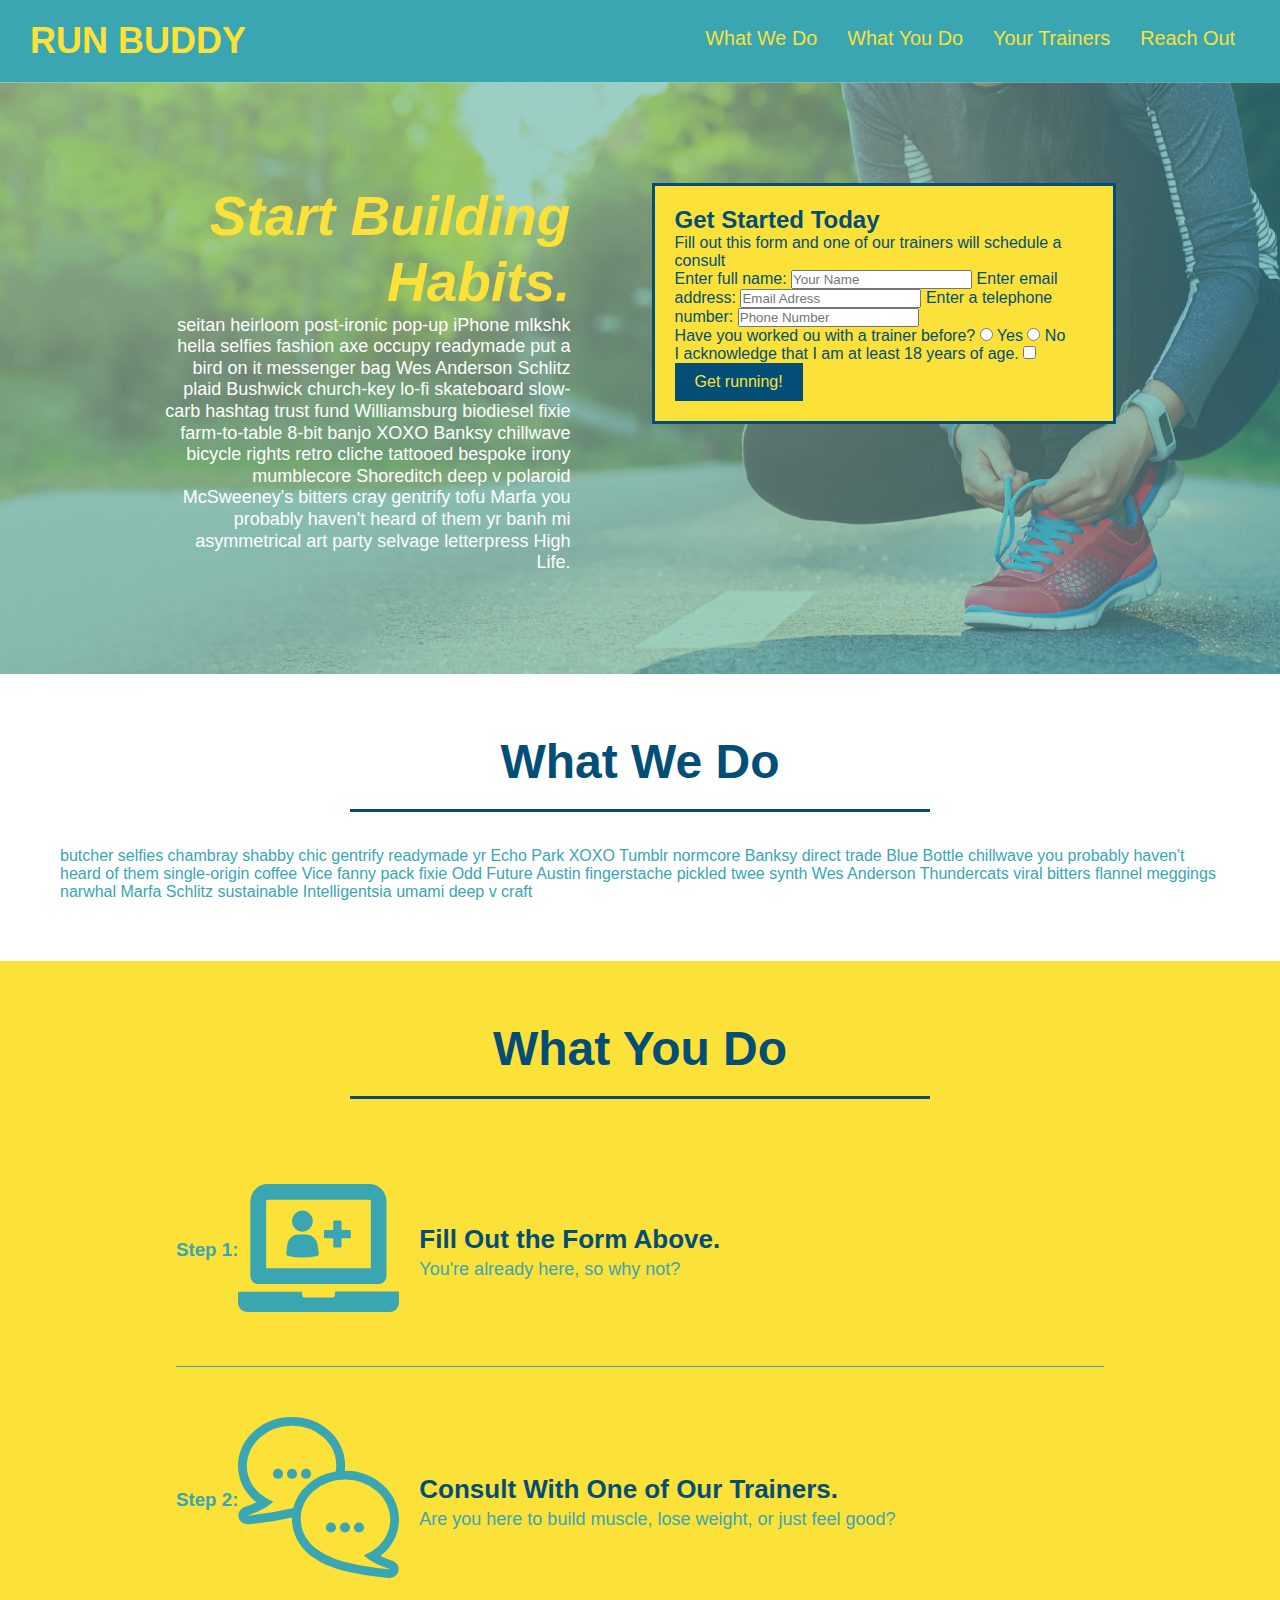
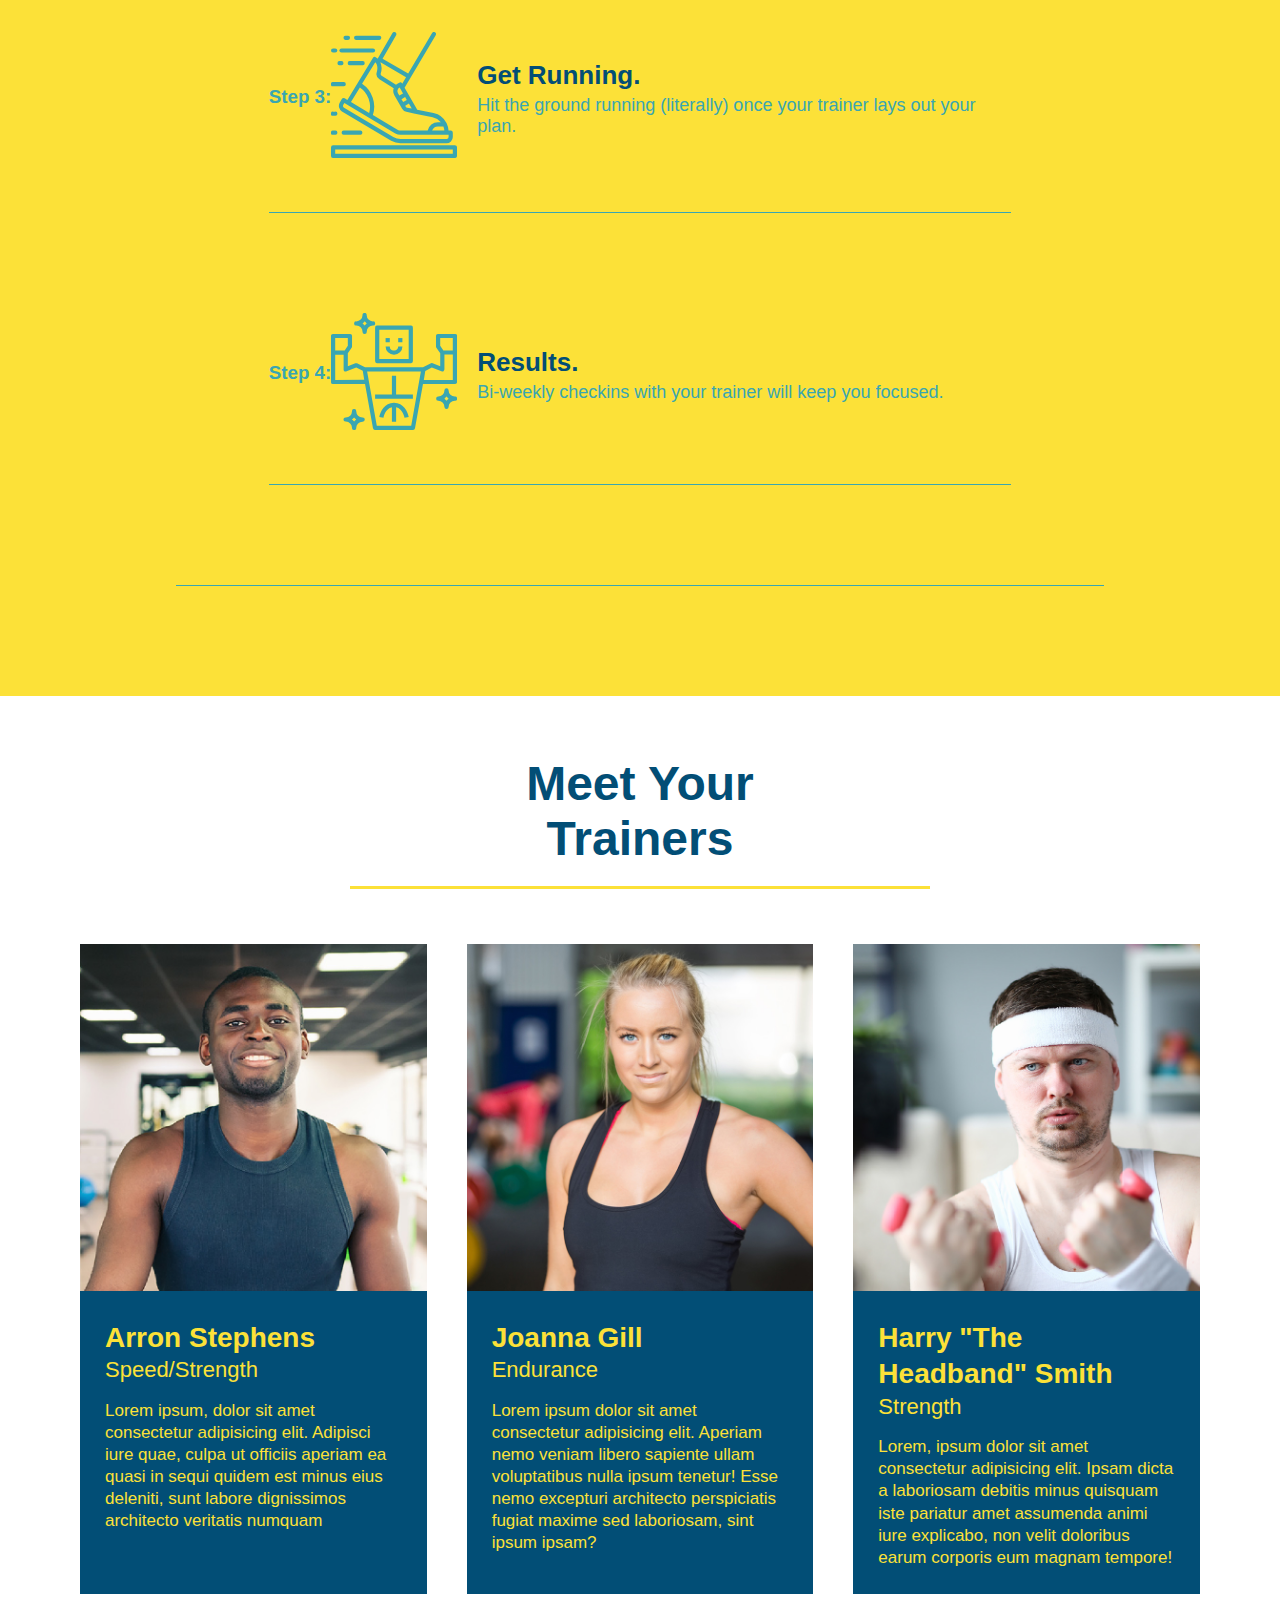
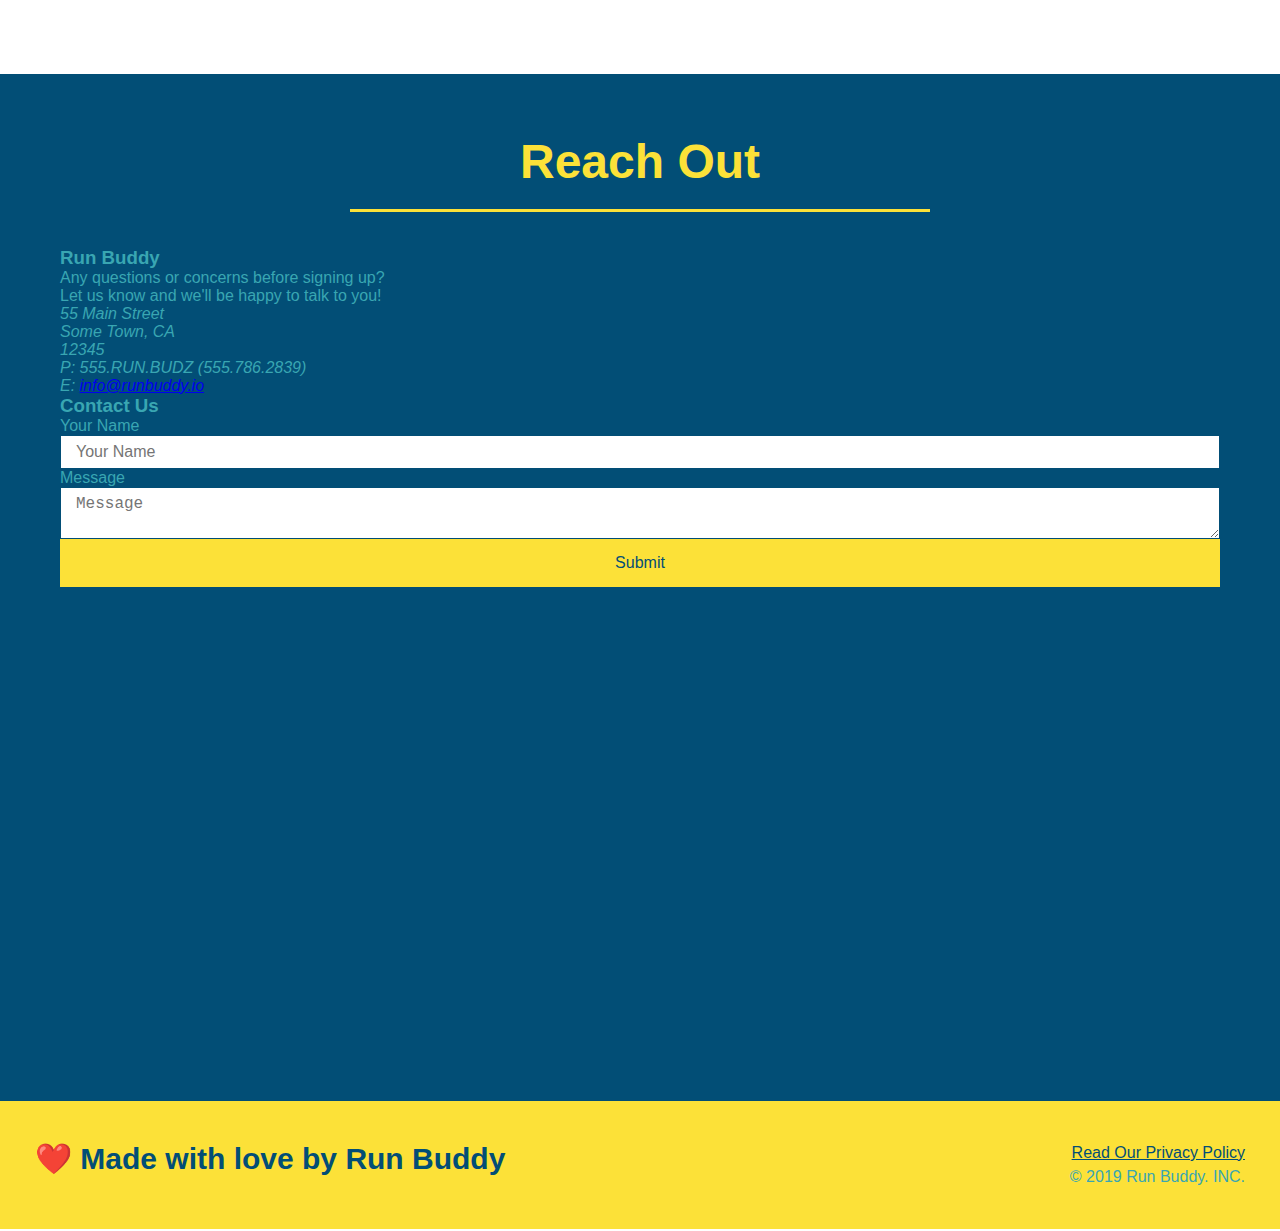
==== commit 16c335ed: "media-queries" ====
--- a/index.html
+++ b/index.html
@@ -2,7 +2,8 @@
 <html lang="en">
 
     <head>
-        <meta charset="UTF-8" />
+        <meta charset="UTF-8">
+        <meta name="viewpoint" content="width=device-width, initial-scale=1.0" />
         <title>Run Buddy</title>
         <link rel="stylesheet" href="assets/css/style.css" />
        
--- a/assets/css/style.css
+++ b/assets/css/style.css
@@ -43,7 +43,7 @@
 }
 
 header nav ul li a {
-    margin: 0 30px;
+    padding: 10px 15px;
     font-weight: lighter;
     font-size: 1.55vw;
 }
@@ -88,6 +88,7 @@
     background-image: url("../images/hero-bg.jpeg");
     background-size: cover;
     background-position: center;
+    align-items: flex-start;
 }
 
 .hero-cta {
@@ -96,7 +97,7 @@
     margin: 3.5%;
     color: #fff;
     font-size: 18px;
-    line-height: 1.3;
+    line-height: 1.2;
 }
 
 .hero-cta h2 {
@@ -149,7 +150,7 @@
 /*section title start*/
 .section-title {
     text-align: center;
-    font-size: 55px;
+    font-size: 48px;
     padding: 0 100px 20px 100px;
     padding-bottom: 20px;
     border-bottom: 3px solid;
@@ -342,4 +343,20 @@
 
 .flex-row {
     display: flex;
+}
+/*end utilities*/
+
+/*Media Query For Smaller Desktop Screens and Smaller*/
+@media screen and (max-width: 980px) {
+ 
+}
+
+/*Media Query For Tablets and Smaller*/
+@media screen and (max-width: 768px;) {
+   
+}
+
+/*Media Query For Mobile Phones and Smaller*/
+@media screen and (max-width: 575px;) {
+    
 }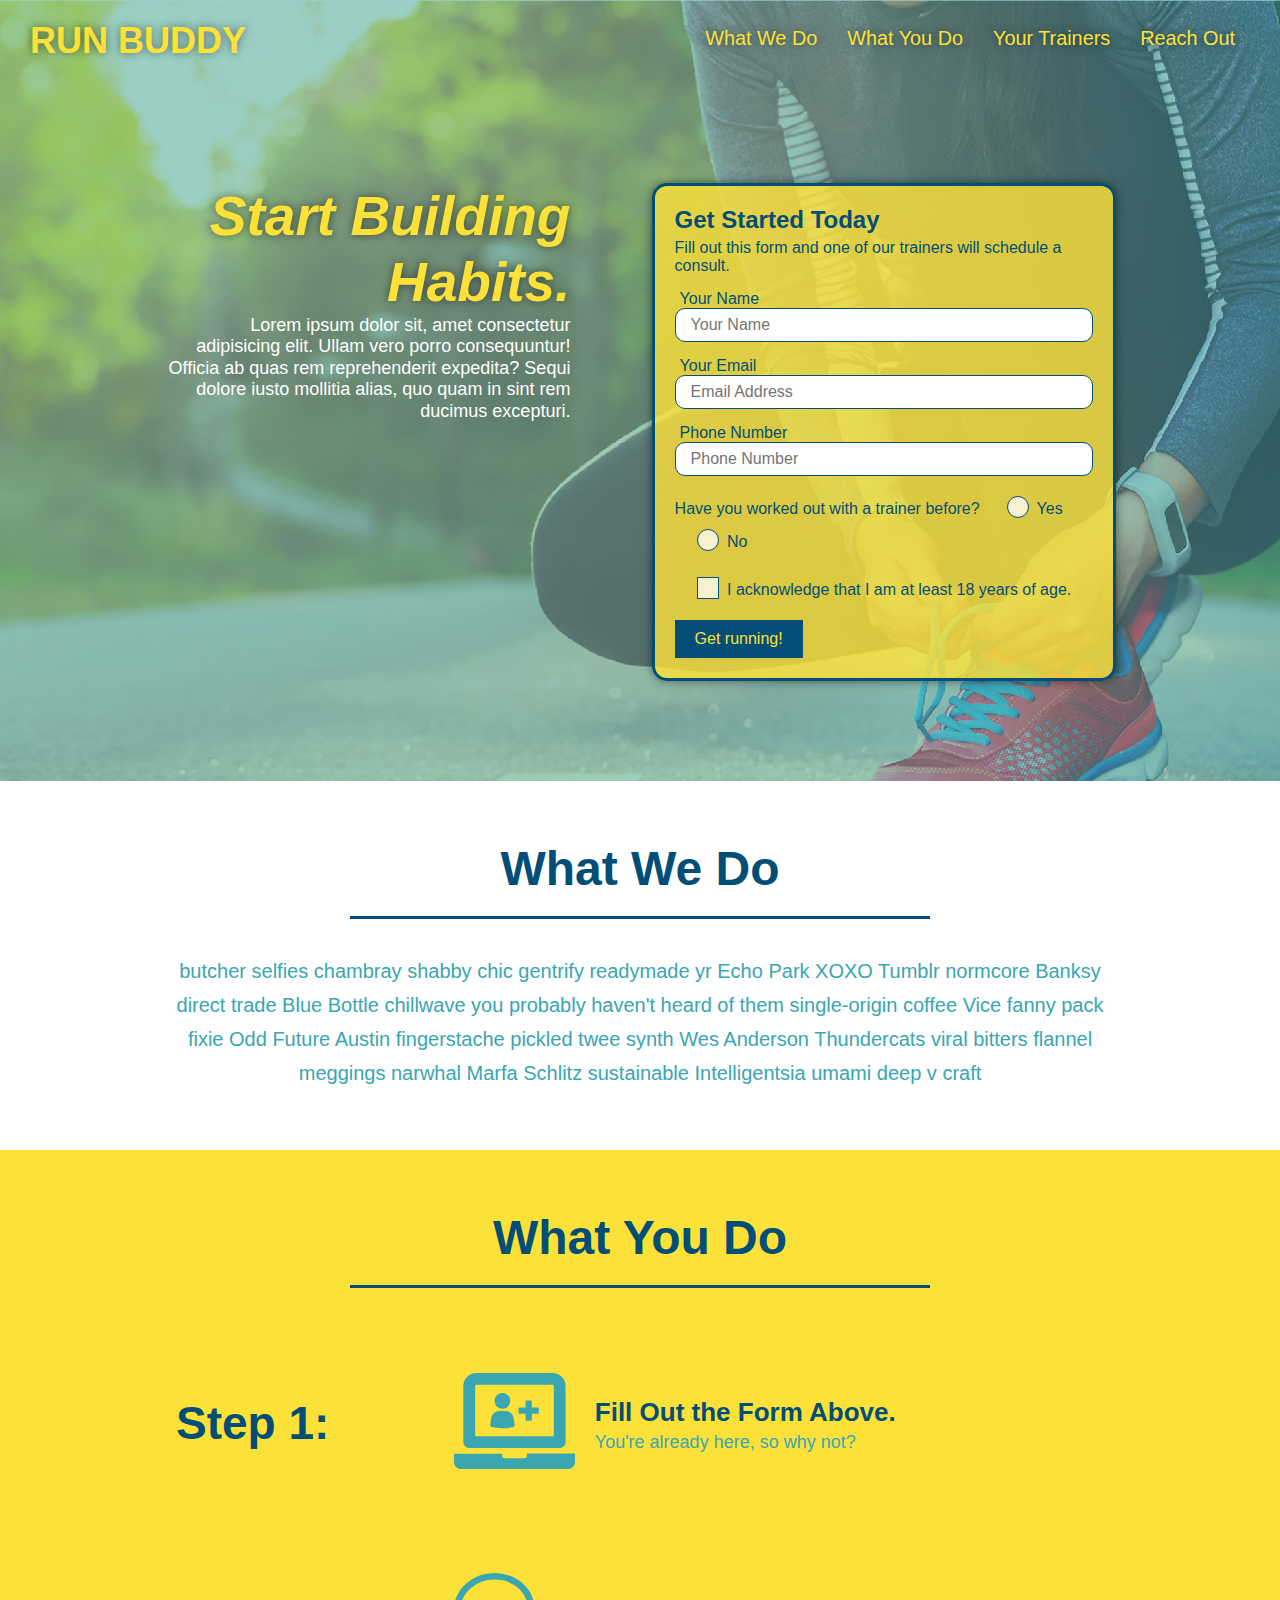
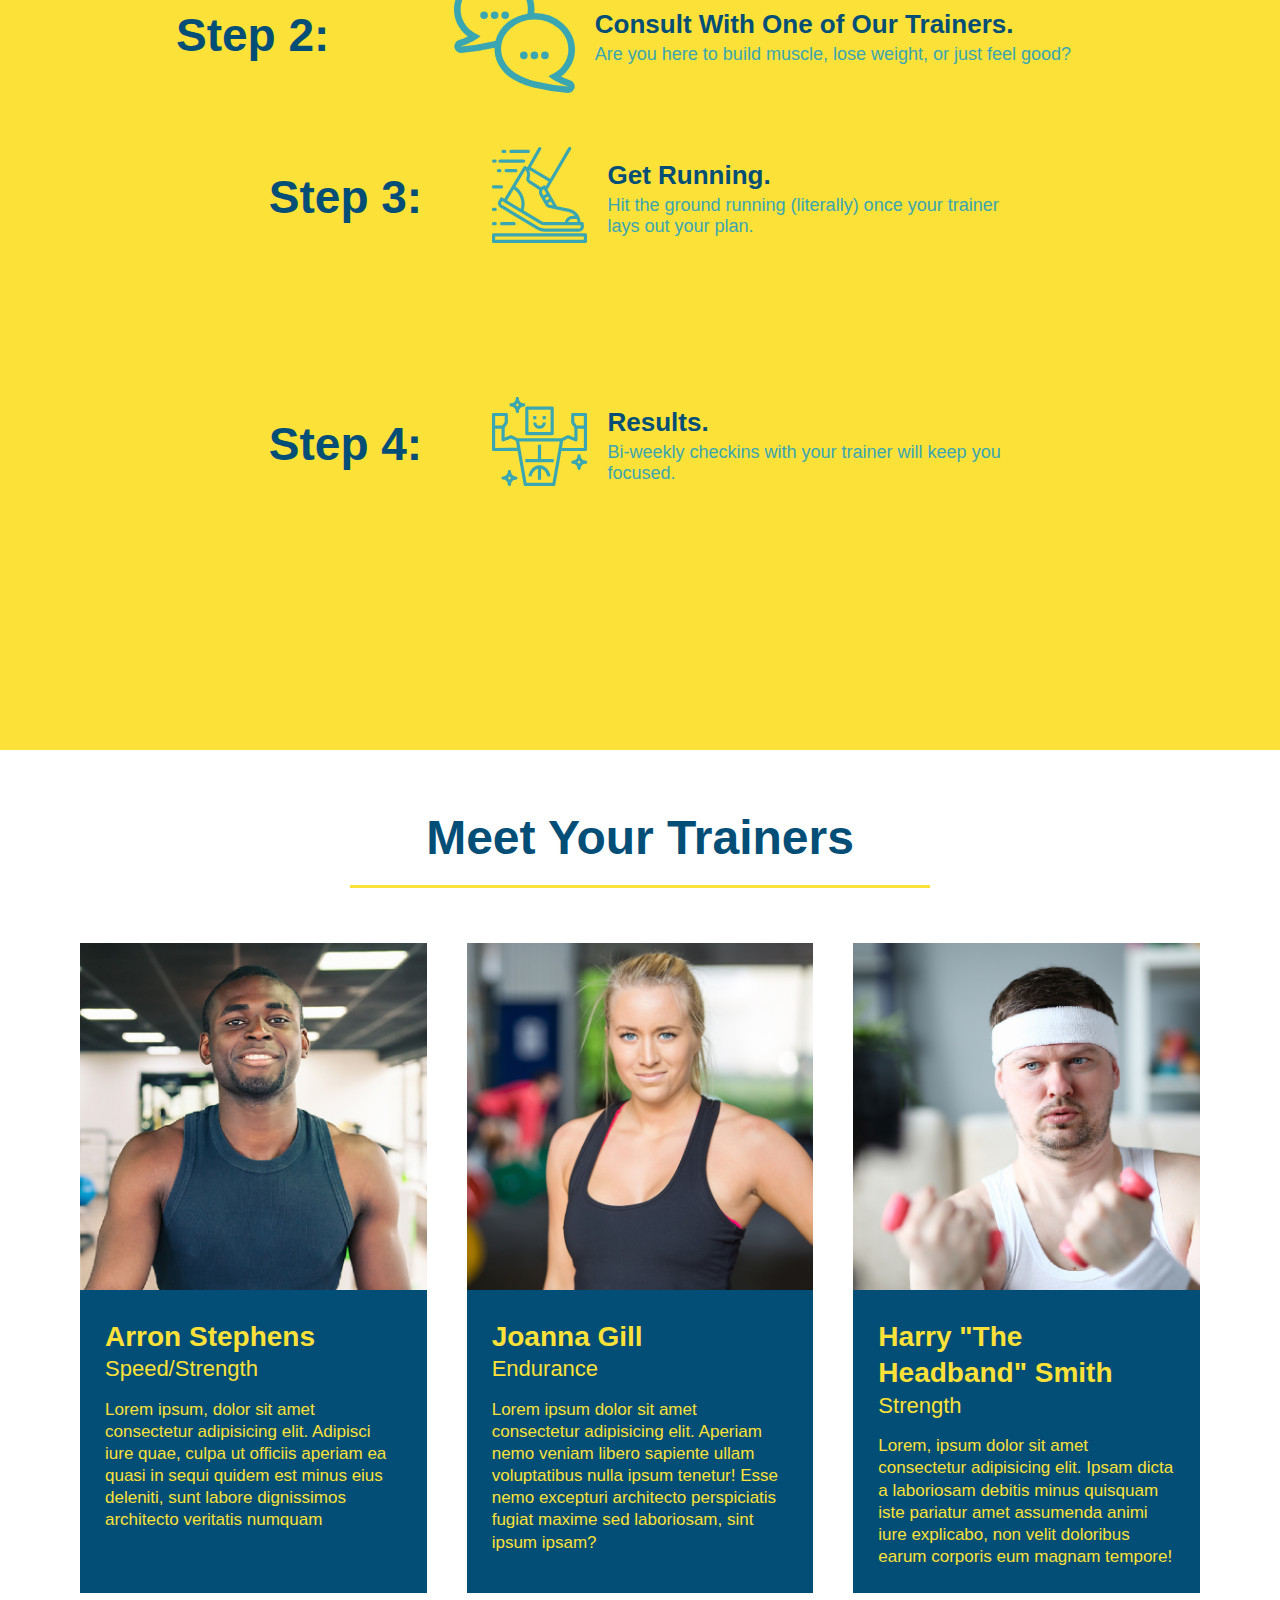
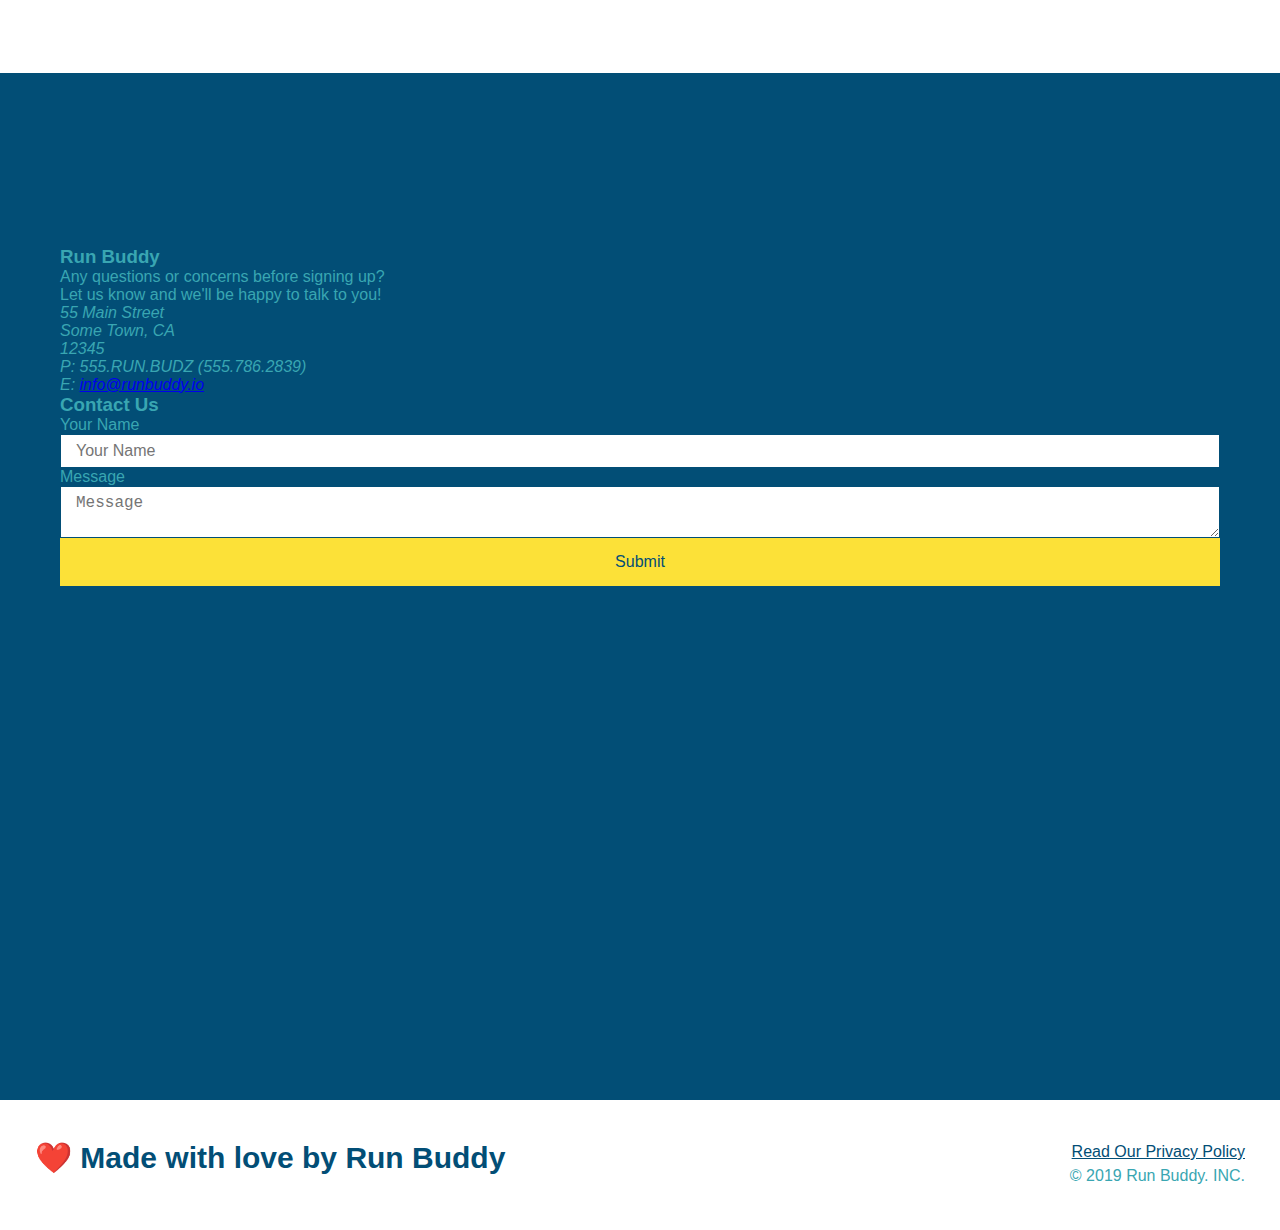
==== commit 338c2b95: "final css touches" ====
--- a/index.html
+++ b/index.html
@@ -2,84 +2,83 @@
 <html lang="en">
 
     <head>
-        <meta charset="UTF-8">
-        <meta name="viewpoint" content="width=device-width, initial-scale=1.0" />
+        <meta charset="UTF-8" name="viewpoint" content="width=device-width, initial-scale=1.0" />
         <title>Run Buddy</title>
         <link rel="stylesheet" href="assets/css/style.css" />
-       
+        <title>Run Buddy</title>
     </head>
    
     <body>
       <!--navigation-->
       <header>
          <h1>
-             <a href="/">
-             RUN BUDDY
-          </a>
+             <a href="/">RUN BUDDY</a>
           </h1>
           <nav>
              <!-- Unordered list element -->
-      <ul>
+            <ul>
         <!-- List item element-->
-        <li>
+              <li>
           <!-- Anchor element -->
-          <a href="#what-we-do">What We Do</a>
-        </li>
-        <li>
-          <a href="#what-you-do">What You Do</a>
-        </li>
-        <li>
-          <a href="#your-trainers">Your Trainers</a>
-        </li>
-        <li>
-          <a href="#reach-out">Reach Out</a>
-        </li>
-      </ul>
-        </nav>
+                <a href="#what-we-do">What We Do</a>
+              </li>
+              <li>
+                <a href="#what-you-do">What You Do</a>
+              </li>
+              <li>
+                <a href="#your-trainers">Your Trainers</a>
+              </li>
+              <li>
+                <a href="#reach-out">Reach Out</a>
+              </li>
+            </ul>
+          </nav>
       </header> 
       <!--end nav-->   
 
         <!--hero/jumbotron-->
-        <section class="hero">
-          <div class="hero-cta">
-            <h2>Start Building Habits.</h2>
+      <section class="hero">
+        <div class="hero-cta">
+          <h2>Start Building Habits.</h2>
+          <p>
+            Lorem ipsum dolor sit, amet consectetur adipisicing elit. Ullam vero porro consequuntur! Officia ab quas rem reprehenderit expedita? Sequi dolore iusto mollitia alias, quo quam in sint rem ducimus excepturi.
+          </p>
+        </div>
+    
+        <div class="hero-form">
+          <h3>Get Started Today</h3>
+          <p>Fill out this form and one of our trainers will schedule a consult.</p>
+          <form>
+            <label for="name">Your Name</label>
+            <input type="text" placeholder="Your Name" id="name" name="name" class="form-input" />
+            
+            <label for="email">Your Email</label>
+            <input type="email" placeholder="Email Address" id="email" name="email" class="form-input" />
+            
+            <label for="phone">Phone Number</label>
+            <input type="tel" placeholder="Phone Number" name="phone" id="phone" class="form-input" />
             <p>
-              seitan heirloom post-ironic pop-up iPhone mlkshk hella selfies fashion axe occupy readymade put a bird on it messenger bag Wes Anderson Schlitz plaid Bushwick church-key lo-fi skateboard slow-carb hashtag trust fund Williamsburg biodiesel fixie farm-to-table 8-bit banjo XOXO Banksy chillwave bicycle rights retro cliche tattooed bespoke irony mumblecore Shoreditch deep v polaroid McSweeney's bitters cray gentrify tofu Marfa you probably haven't heard of them yr banh mi asymmetrical art party selvage letterpress High Life.
+              Have you worked out with a trainer before?
+              <span class="radio-wrapper">
+                <input type="radio" name="trainer-confirm" id="trainer-yes" />
+                <label for="trainer-yes">Yes</label>
+              </span>
+              <span class="radio-wrapper">
+                <input type="radio" name="trainer-confirm" id="trainer-no" />
+                <label for="trainer-no">No</label>
+              </span>
+            </p>              <p>
+              <span class="checkbox-wrapper">
+                <input type="checkbox" name="checkpoint1" id="checkbox" />
+                <label for="checkbox">I acknowledge that I am at least 18 years of age.</label>
+              </span>
             </p>
-          </div>
-          <div class="hero-form">
-            <h3>Get Started Today</h3>
-            <p>Fill out this form and one of our trainers will schedule a consult</p>
-        <!--Add form element-->
-        <form>
-          <label for="name">Enter full name:</label>
-          <input type="text" placeholder="Your Name" name="name" id="name"/>
-
-          <label for="email">Enter email address:</label>
-          <input type="text" placeholder="Email Adress" name="email" id="email"/>
-
-          <label for="phone">Enter a telephone number:</label>
-          <input type="text" placeholder="Phone Number" name="phone" id="phone"/>
-          <p>
-              Have you worked ou with a trainer before?
-              <input type="radio" name="trainer-confirm" id="trainer-yes"/>
-              <label for="trainer-yes">Yes</label>
-              <input type="radio" name="trainer-confirm" id="trainer-no"/>
-              <label for="trainer-no">No</label>
-          </p>
-
-          <p>
-            <label for="checkbox">
-              I acknowledge that I am at least 18 years of age.
-            </label>
-              <input type="checkbox" name="age-confirm" id="checkbox"/>
-          </p>
-          <button type="submit">
+            <button type="submit">  
               Get running!
-          </button>
-        </form>
-          </div>
-        </section>
+            </button>
+          </form>
+        </div>
+      </section>
         <!--end hero-->
 
           <!--"what we do"section-->
@@ -191,13 +190,13 @@
 
         <!--"reach out"-->
         <section id="reach-out" class="contact">
-          <div>
+          <div class="flex-row">
             <h2 class="section-title secondary-boarder">
               Reach Out
             </h2>
           </div>
           
-        <div class="contact-info"></div>
+          <div class="contact-info"></div>
             <div>
             <h3>Run Buddy</h3>
             <p>
@@ -229,10 +228,10 @@
             </form>
           </div>
 
-          <iframe 
-          src="https://www.google.com/maps/embed?pb=!1m18!1m12!1m3!1d14003.838114510596!2d-81.36717637755618!3d28.660930447141936!2m3!1f0!2f0!3f0!3m2!1i1024!2i768!4f13.1!3m3!1m2!1s0x88e771ec44d0b46f%3A0xabefd8549525c45f!2s898%20Orienta%20Ave%2C%20Altamonte%20Springs%2C%20FL%2032701!5e0!3m2!1sen!2sus!4v1630257422455!5m2!1sen!2sus" width="600" height="450" style="border:0;" allowfullscreen="" loading="lazy">
-          </iframe>
-        </div>
+            <iframe 
+              src="https://www.google.com/maps/embed?pb=!1m18!1m12!1m3!1d14003.838114510596!2d-81.36717637755618!3d28.660930447141936!2m3!1f0!2f0!3f0!3m2!1i1024!2i768!4f13.1!3m3!1m2!1s0x88e771ec44d0b46f%3A0xabefd8549525c45f!2s898%20Orienta%20Ave%2C%20Altamonte%20Springs%2C%20FL%2032701!5e0!3m2!1sen!2sus!4v1630257422455!5m2!1sen!2sus" width="600" height="450" style="border:0;" allowfullscreen="" loading="lazy">
+            </iframe>
+          </div>
         </section>
         <!--"reach out" end-->
 
--- a/assets/css/style.css
+++ b/assets/css/style.css
@@ -1,3 +1,9 @@
+:root {
+    --primary-color: #fce138;
+    --secondary-color: #024e76;
+    --tertiary-color: #39a6b2;
+  }
+  
 * {
     margin: 0%;
     padding: 0%;
@@ -5,29 +11,39 @@
 }
 
 body {
-    color: #39a6b2;
+    color: var(--tertiary-color);
     font-family: Arial, Helvetica, sans-serif;
 }
 
 /* header / nav bar styles start*/
 header {
     padding: 20px 30px;
-    background-color: #39a6b2;
+    background-color: var(--tertiary-color);
     display: flex;
     justify-content: space-between;
     flex-wrap: wrap;
+    background-image: url("../images/hero-bg.jpeg");
+    background-size: cover;
+    background-position: center;
+    background-attachment: fixed;
+    background-position: 80%;
+    position: -webkit-sticky;
+    position: sticky;
+    top: 0;
+    z-index: 9999;
 }
 
 header h1 {
     font-weight: bold;
     font-size: 36px;
-    color: #fce138;
+    color: var(--primary-color);
     margin:0%; 
+    text-shadow: 0 0 10px rgba(0, 0, 0, 0.5);
 }
 
 header a {
     text-decoration: none;
-    color: #fce138
+    color: var(--primary-color)
 }
 
 header nav {
@@ -46,7 +62,15 @@
     padding: 10px 15px;
     font-weight: lighter;
     font-size: 1.55vw;
-}
+    text-shadow: 0 0 10px rgba(0, 0, 0, 0.5);
+}
+
+header nav ul li a:hover {
+    background: var(--primary-color);
+    color: var(--secondary-color);
+    border-radius: 15px;
+    text-shadow: none;
+  }
 /*end styles to header / nav*/
 
 /*Start Styles to Footer*/
@@ -54,13 +78,13 @@
     display: flex;
     justify-content: space-between;
     flex-wrap: wrap;
-    background: #fce138;
+    background: -var(--primary-color);
     width: 100%;
     padding: 40px 35px;
 }
 
 footer h2 {
-    color: #024e76;
+    color: var(--secondary-color);
     font-size: 30px;
     margin: 0%;
 }
@@ -71,7 +95,7 @@
 }
 
 footer a {
-    color: #024e76;
+    color: var(--secondary-color);
 }
 /*End Footer Styles*/
 
@@ -87,8 +111,9 @@
     flex-wrap: wrap;
     background-image: url("../images/hero-bg.jpeg");
     background-size: cover;
-    background-position: center;
     align-items: flex-start;
+    background-attachment: fixed;
+    background-position: 80%;
 }
 
 .hero-cta {
@@ -103,17 +128,24 @@
 .hero-cta h2 {
     font-style: italic;
     font-size: 55px;
-    color: #fce138;
+    color: var(--primary-color);
+    text-shadow: 0 0 10px rgba(0, 0, 0, 0.5);
 }
 
 .hero-form {
     width: 40%;
     margin: 3.5%;
-    border: 3px solid #024e76;
-    background-color: #fce138;
+    border: 3px solid var(--secondary-color);
+    background-color: rgba(255, 225, 56, 0.8);
     padding: 20px;
-    color: #024e76;
-}
+    color: var(--secondary-color);
+    box-shadow: 0 0 10px rgba(0, 0, 0, 0.5);
+    border-radius: 15px;
+}
+
+.hero-form button:hover {
+  background-color: var(--tertiary-color);
+  }
 
 .hero-form h3 {
     font-size: 24px;
@@ -121,29 +153,108 @@
 }
 
 .hero-form p {
-    margin;5px 0 15px 0:
+    margin: 5px 0 15px 0;
 }
 
 .form-input {
-    border: 1px solid #024e76;
+    border: 1px solid var(--secondary-color);
     display: block;
     padding: 7px 15px;
     font-size: 16px;
-    color: #024e76;
+    color: var(--secondary-color);
     width: 100%;
     margin-bottom: 15px;
-}
-
-.hero-form label {
-    margin: 0 5 px;
+    border-radius: 10px;
+    background-color: rgba(255,255,255, 1);
+}
+
+.form-input:focus {
+    background-color: rgba(255,255,255, 1);
+    outline: none;
+
+}
+
+.hero form label {
+    margin: 0 5px;
 }
 
 .hero-form button {
-    color: #fce138;
-    background-color: #024e76;
+    color: var(--primary-color);
+    background-color: var(--secondary-color);
     border: none;
     padding: 10px 20px;
     font-size: 16px;
+    border-radius: 10;
+}
+
+.checkbox-wrapper input,
+.radio-wrapper input {
+    opacity: 0;
+}
+
+.checkbox-wrapper input, 
+.radio-wrapper input {
+    position: relative;
+    left: 10px;
+    margin: 10px;
+    line-height: 1.6;
+}
+
+.checkbox-wrapper label, 
+.radio-wrapper label {
+    position: relative;
+    left: 10px;
+    margin: 10px;
+    line-height: 1.6;
+}
+      
+.checkbox-wrapper label::before, .radio-wrapper label::before {
+    content: "";
+    height: 20px;
+    width: 20px;
+    background: rgba(255, 255, 255, 0.75);  
+    border: 1px solid var(--secondary-color);          
+    position: absolute;
+    top: -4px;
+    left: -30px;
+}
+      
+  .radio-wrapper label::before {
+    border-radius: 50%;
+  }
+
+  .radio-wrapper label::after {
+    background-image: radial-gradient(circle, #39a6b2, #024e76);  
+    content: "";
+    width: 20px;
+    height: 20px;
+    border-radius: 50%;
+    background: var(--secondary-color);
+    position: absolute;
+    left: -29px;
+    top: -3px;
+  }
+
+  .checkbox-wrapper label::after {
+    transform: rotate(-58deg);  
+    content: "";
+    height: 6px;
+    width: 14px;
+    border-left: 2px solid var(--secondary-color);
+    border-bottom: 2px solid var(--secondary-color);
+    position: absolute;
+    left: -26px;
+    top: 1px;
+  }
+
+.checkbox-wrapper input + label::after, 
+.radio-wrapper input + label::after {
+  content: none;
+}
+
+.checkbox-wrapper input:checked + label::after, 
+.radio-wrapper input:checked + label::after {
+  content: "";
 }
 /* Hero Style End*/
 
@@ -151,27 +262,26 @@
 .section-title {
     text-align: center;
     font-size: 48px;
-    padding: 0 100px 20px 100px;
     padding-bottom: 20px;
     border-bottom: 3px solid;
     margin: 0 auto 35px auto;
     width: 50%;
-    color: #024e76;
+    color:var(--secondary-color);
 }
 
 .primary-border {
-    border-color: #fce138;
+    border-color: var(--primary-color);
 }
 
 .secondary-border {
-    border-color: #39a6b2;
+    border-color: var(--tertiary-color);
 }
 /*section title end*/
-}
+
 /*what we do styles*/
 .intro p {
     line-height: 1.7;
-    color: #39a6b2;
+    color: var(--tertiary-color);
     width: 80%;
     font-size: 20px;
     margin: 0 auto;
@@ -182,20 +292,29 @@
 
 /*what you do styles start*/
 .steps {
-    background: #fce138;
+    background: var(--primary-color);
 }
 
 .step {
     margin: 50px auto;
     padding-bottom: 50px;
-    width: 80%;
-    border-bottom: 1px solid #39a6b2;
+    width: 80%; 
     display: flex;
     flex-wrap: wrap;
     align-items: center;
     justify-content: space-between;
 }
 
+.step:last-child {
+    border-bottom: none;
+  }
+
+  .step h3 {
+    color: var(--secondary-color);
+    font-size: 46px;
+    flex: 1 30%;
+  }
+  
 .step-info {
     flex: 2 70%;
     display: flex;
@@ -217,14 +336,14 @@
 }
 
 .step-text p {
-    color: #39a6b2;
+    color: var(--tertiary-color);
     font-size: 18px;
 }
 
 .step-text h4 {
     font-size: 26px;
     line-height: 1.5;
-    color: #024e76;
+    color: var(--secondary-color);
 }
 /*End Steps Style*/
 
@@ -238,8 +357,8 @@
 }
 .trainer {
     margin: 20px;
-    background: #024e76;
-    color: #fce138;
+    background: var(--secondary-color);
+    color: var(--primary-color);
     flex: 1;
 }
 
@@ -265,14 +384,15 @@
 .trainer-bio p {
     font-size: 17px;
 }
+/*end trainer styles*/
 
 /* REACH OUT STYLES START*/
 .contact {
-    background: #024e76;
+    background: var(--secondary-color);
 }
 
 .contact h2 {
-    color:#fce138
+    color:-var(--primary-color)
 }
 
 .contact-info {
@@ -295,7 +415,7 @@
 }
 
 .contact-info h3 {
-    color: #fce138;
+    color: var(--primary-color);
     font-size: 32px;
 }
 
@@ -308,27 +428,40 @@
 }
 
 .contact-form input,
-.contact-form textarea {
-    border: 1px solid #024e76;
+.contact-form textarea{
+    border: 1px solid var(--secondary-color);
     display: block;
     padding: 7px 15px;
     font-size: 16px;
-    color: #024e76;
+    color: var(--secondary-color);
     width: 100%;
-}
+    border-radius: 10;
+}
+
+.contact-form input:focus, 
+.contact-form textarea:focus {
+    background-color: rgba(255,255,255, 1);
+    outline: none;
+  }
 
 .contact-form button {
     width: 100%;
     border: none;
-    background: #fce138;
-    color: #024e76;
+    background: var(--primary-color);
+    color: var(--secondary-color);
     text-align: center;
     padding: 15px 0;
     font-size: 16px;
-}
+    border-radius: 10;
+}
+
+.contact-form button:hover {
+    color: var(--primary-color);
+    background: var(--tertiary-color);
+  }
 
 .contact-info a {
-    color: #fce138;
+    color: var(--primary-color);
 }
 /*reach out styles end*/
 
@@ -348,15 +481,114 @@
 
 /*Media Query For Smaller Desktop Screens and Smaller*/
 @media screen and (max-width: 980px) {
- 
+ header {
+     padding-bottom: 0;
+     justify-content: center;
+     position: relative;
+ }
+
+ header h1 {
+     width: 100%;
+     text-align: center;
+ }
+
+ header nav ul {
+     margin-top: 20px;
+     width: 100%;
+     justify-content: center;
+ }
+
+ header nav ul li a {
+    font-size: 20px;
+  }
+
+    footer h2,
+    footer div {
+        text-align: center;
+        width: 100%;
+    }
+
+    .hero-cta,
+    .hero-form {
+        width: 100%;
+    }
+    
+    .section-title {
+        width: 80%;
+    }
+
+    .trainer {
+        flex: 0 70%;
+    }
+
+    .contact-info i frame {
+        flex: 1 100%;
+    }
 }
 
 /*Media Query For Tablets and Smaller*/
-@media screen and (max-width: 768px;) {
-   
+@media screen and (max-width: 768px) {
+    section {
+        padding: 30px 15px;
+    }
+
+    .step h3 {
+        flex: 1 100%;
+        text-align: center;
+    }
+
+    .step-info {
+        flex: 2 100%;
+        text-align: center;
+        justify-content: center;
+    }
+
+    .step-img {
+        flex: 0 32%;
+        margin-right: 0;
+        margin-top: 15px;
+        margin-bottom: 15px;
+    }
+
+    .step-text {
+        flex: 100%;
+    }
+    
+    .trainer-bio h3, .trainer-bio h4 {
+        display: block;
+      }
 }
 
 /*Media Query For Mobile Phones and Smaller*/
-@media screen and (max-width: 575px;) {
-    
-}+@media screen and (max-width: 575px) {
+    .hero-form button {
+        width: 100%;
+    }
+
+    .section-title {
+        width: 95%;
+    }
+
+    .intro p {
+        width: 100%;
+    }
+
+    .trainer {
+        flex: 0 100%;
+    }
+
+    .contact-info {
+        text-align: center;
+    }
+
+    .contact-info > * {
+        flex: 0 100%;
+    }
+
+    .contact-form {
+        order: 3;
+    }
+}
+/* end media query styles*/
+
+
